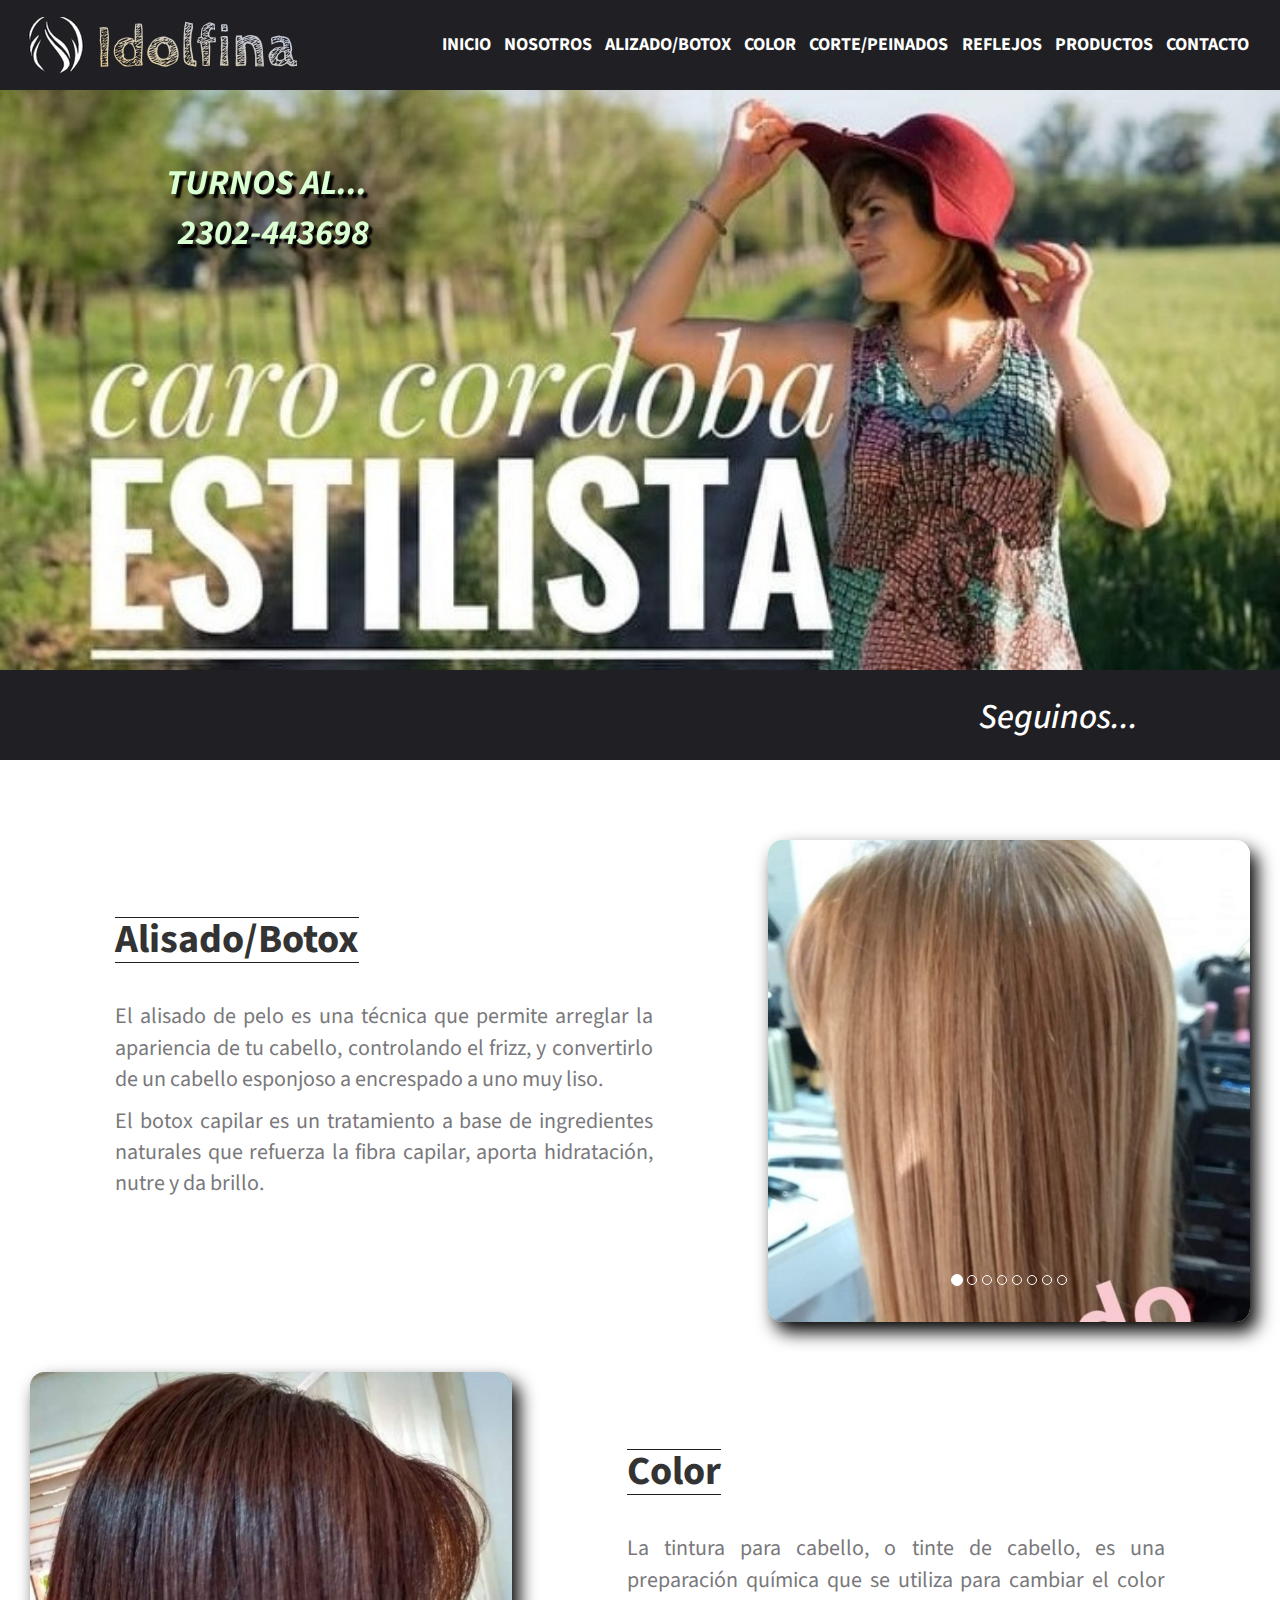
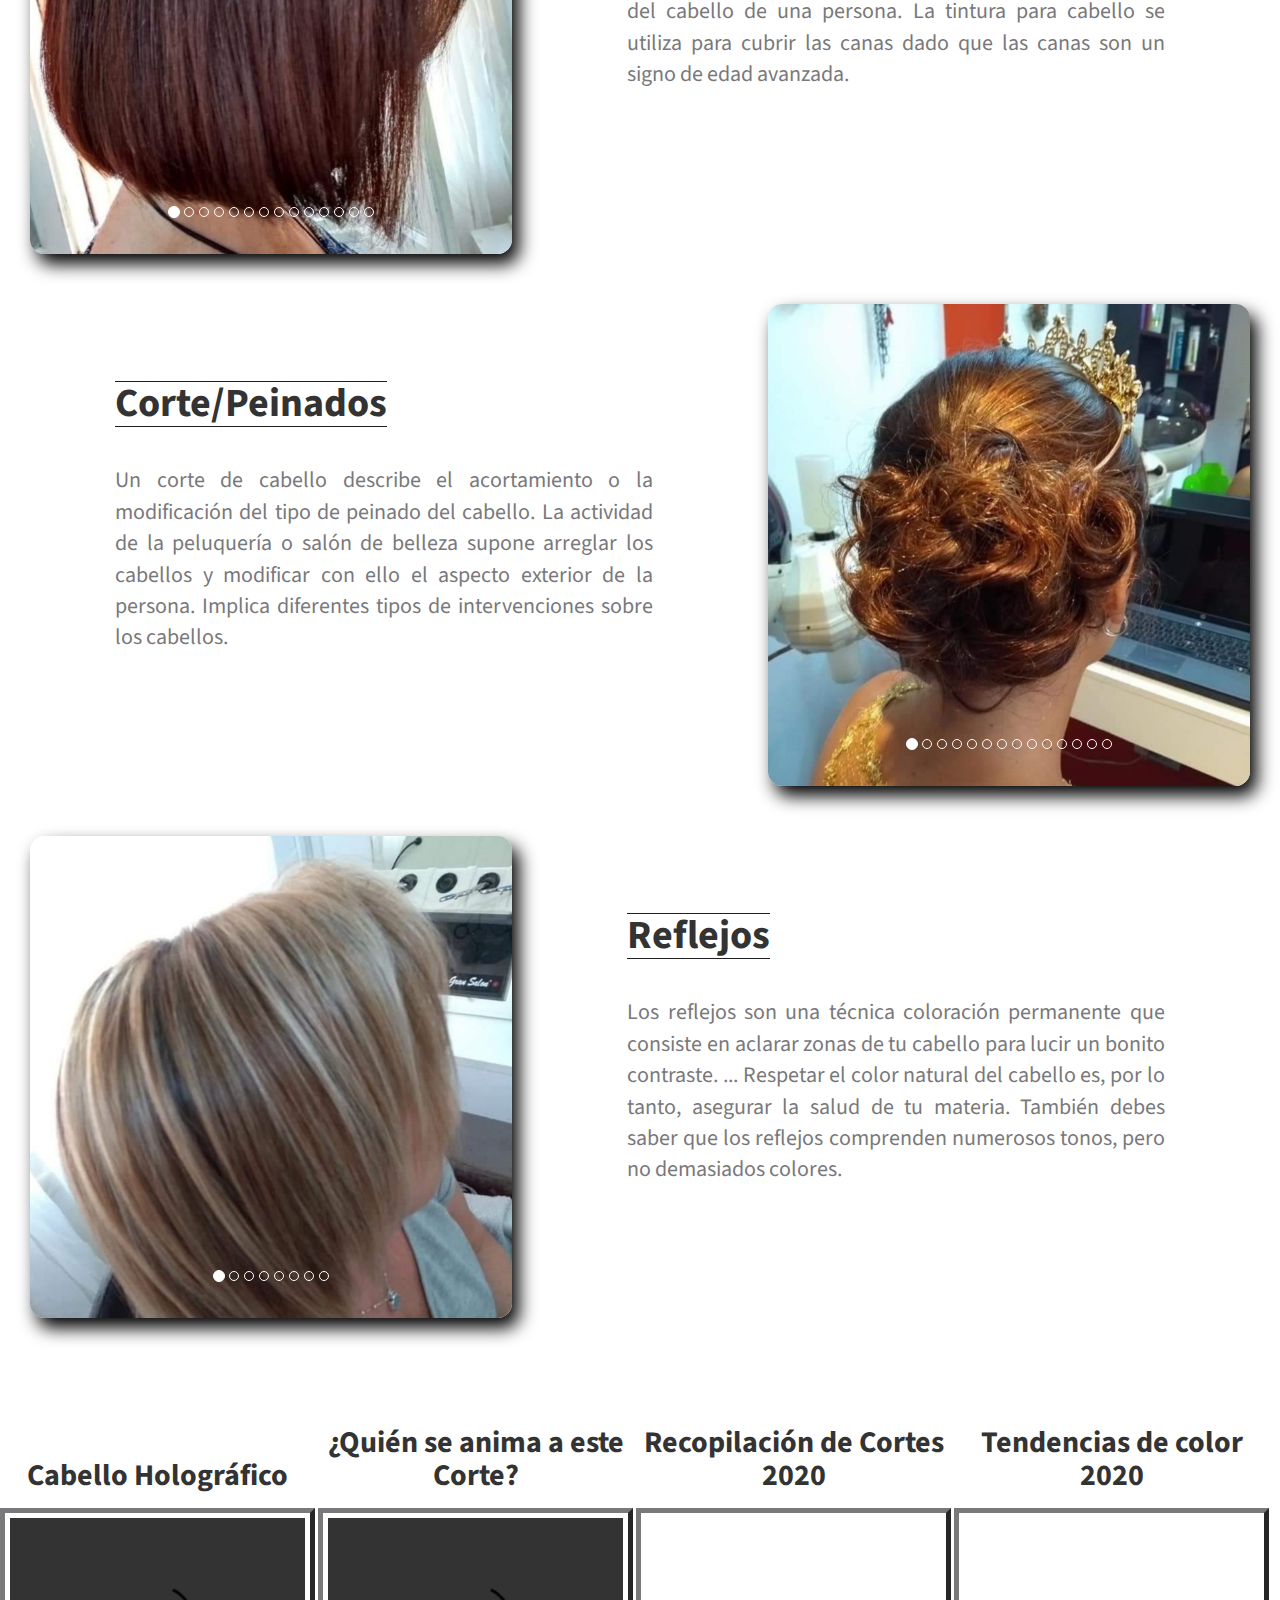
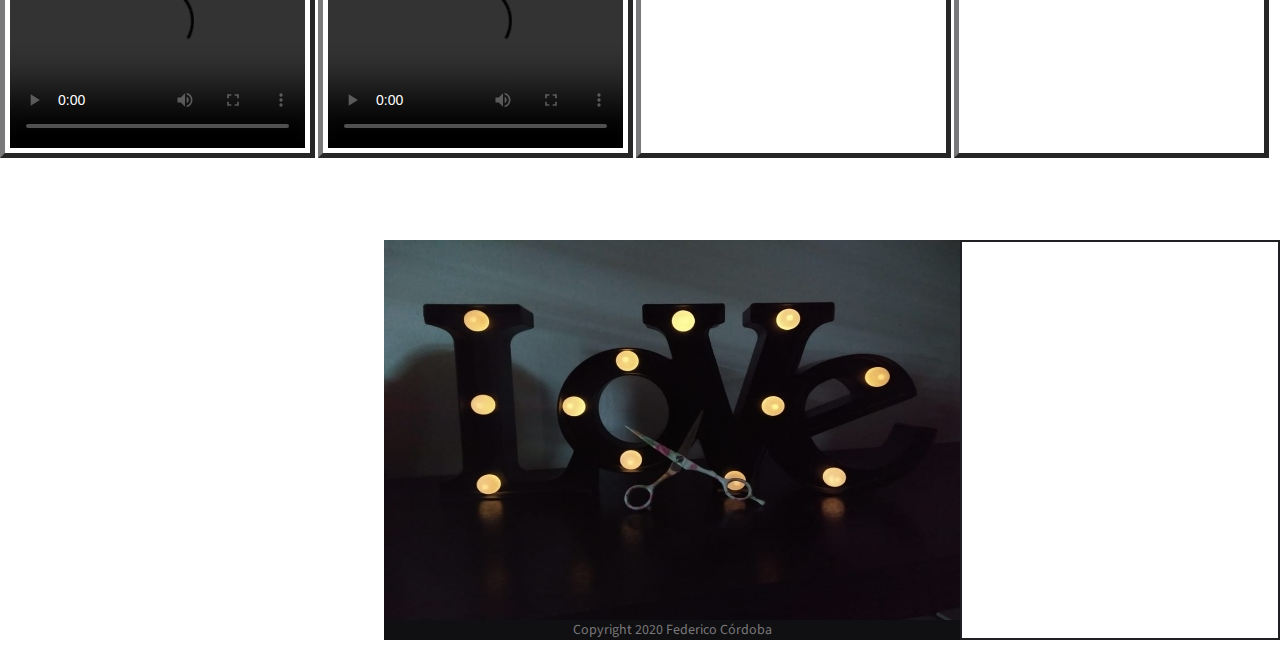
==== index.html @ 18315d22 "Add files via upload" ====
<!doctype html>
<html lang="es">
	<head>
		<meta charset="utf-8">
		<meta name="viewport" content="width=device-width, initial-scale=1">
		<title>Idolfina Peluquería</title>
		<link rel="stylesheet" type="text/css" href="css/estilo.css">
		
		<!-- ---------------------FUENTE----------------------- -->
		<link rel="preconnect" href="https://fonts.gstatic.com">
		<link href="https://fonts.googleapis.com/css2?family=Source+Sans+Pro:wght@400;700&display=swap" rel="stylesheet">
		
		
		<style>
			@import url('https://fonts.googleapis.com/css2?family=Cabin+Sketch&display=swap');
		</style>
		
		<!-- -----------Para Carrusel de Imagenes------------- --> 
  		<link rel="stylesheet" href="https://maxcdn.bootstrapcdn.com/bootstrap/3.4.1/css/bootstrap.min.css">
  		<script src="https://ajax.googleapis.com/ajax/libs/jquery/3.5.1/jquery.min.js"></script>
  		<script src="https://maxcdn.bootstrapcdn.com/bootstrap/3.4.1/js/bootstrap.min.js"></script>
		
		<!-- --------------------Para Iconos----------------- -->
		<link rel="stylesheet" href="https://pro.fontawesome.com/releases/v5.10.0/css/all.css" integrity="sha384-AYmEC3Yw5cVb3ZcuHtOA93w35dYTsvhLPVnYs9eStHfGJvOvKxVfELGroGkvsg+p" crossorigin="anonymous"/>

		
	</head>
	
	<body id="Inicio">
		<!-- ---------------------CABECERA---------------------- -->
		<header class="columna-12">
			<div class="logo columna-3">
				<div><img src="img/logo/logo00.jpg" alt="Logo"></div>
				<h1 class="idolfina">Idolfina</h1>
			</div>
			
			
			<nav class="menu columna-9">
				<ul>
					<li><a href="#Inicio">INICIO</a></li>
					<li><a href="nosotros.html"#nosotros>NOSOTROS</a></li>
					<li><a href="#Alizado">ALIZADO/BOTOX</a></li>
					<li><a href="#Color">COLOR</a></li>
					<li><a href="#Corte">CORTE/PEINADOS</a></li>
					<li><a href="#Reflejos">REFLEJOS</a></li>
					<li><a href="productos.html#productos">PRODUCTOS</a></li>
					<li><a href="#Contacto">CONTACTO</a></li>
				</ul>
			</nav>
		</header>
		
		<!-- -----------------IMG PRINCIPAL----------------- -->
		<div class="separador-imgppal">

		</div>

		<div class="imgppal columna-12">
			<img class="img-ppal" src="img/peluqueria/peluqueria000001.jpg" alt="Imagen Ppal">
			<img class="img-ppal-cel" src="img/peluqueria/peluqueria1.jpg" alt="Imagen Ppal">

			<!-- -----------------------PROMOS-------------------- -->
			<!--<div class="promos">-->
			<div class="container imgpromos">
   
  				<div id="myCarousel" class="carousel slide" data-ride="carousel">
    			<!-- Indicators -->
					<ol>
					<!--<ol class="carousel-indicators">-->
      					<li data-target="#myCarousel" data-slide-to="0" class="active"></li>
      					<li data-target="#myCarousel" data-slide-to="1"></li>
						<li data-target="#myCarousel" data-slide-to="2"></li>
						<li data-target="#myCarousel" data-slide-to="3"></li>
    				</ol>

    			<!-- Wrapper for slides -->
    			<div class="carousel-inner ">
					
					<div class="item active">
						<h1><i>TURNOS AL...</i><br>
        				<i class="fab fa-whatsapp "></i>&nbsp;&nbsp;<i>2302-443698</i></h1>
      				</div>
					
					<div class="item">
        				<h2><i>SOLO POR ESTA SEMANA!!!</i></h2>
      				</div>
					
					<div class="item ">
						<p><i>Haciendo tintura, la Nutri es gratis. Reserva turno </i></p>
      				</div>
					
					<div class="item">
						<p><i>Solo por esta semana 2x1 en Botox y Nutri</i> </p>
      				</div>
				</div>
  				</div>
			</div>
		</div>
		<!--</div>-->
		
		<!-- -------------------REDES SOCIALES----------------- -->
		<div class="borde-imgppal">
			<h4 class="redes-sociales">
				<a href="https://www.facebook.com/"><i class="fab fa-facebook-square"></i></a>
				<a href="https://www.instagram.com/"><i class="fab fa-instagram"></i></a>
				<a href="https://www.youtube.com/"><i class="fab fa-youtube"></i></a>
			</h4>
			<h1><i>Seguinos...  </i></h1>
		</div>
		
		<!-- ---------------------ARTICLE---------------------- -->
		<article class="columna-12">
			
			<!-- -----------------ALISADO---------------------- -->
			<!--<div class="relativo" id="Alizado">
				<div class="columna-12 div-oculto" ></div>
			</div>-->
			
			<section id="Alizado">
				
				<div class="textalisado" >
					<h1 >Alisado/Botox</h1>
					<p>El alisado de pelo es una técnica que permite arreglar la apariencia de tu cabello, controlando el frizz, y convertirlo de un cabello esponjoso a encrespado a uno muy liso.</p>
					<p>El botox capilar es un tratamiento a base de ingredientes naturales que refuerza la fibra capilar, aporta hidratación, nutre y da brillo. </p>
				</div>
				<div class="container imgalisado">
   
  				<div id="myCarousel" class="carousel slide" data-ride="carousel">
    			<!-- Indicators -->
					<ol class="carousel-indicators">
      					<li data-target="#myCarousel" data-slide-to="0" class="active"></li>
      					<li data-target="#myCarousel" data-slide-to="1"></li>
						<li data-target="#myCarousel" data-slide-to="2"></li>
						<li data-target="#myCarousel" data-slide-to="3"></li>
						<li data-target="#myCarousel" data-slide-to="4"></li>
						<li data-target="#myCarousel" data-slide-to="5"></li>
						<li data-target="#myCarousel" data-slide-to="6"></li>
						<li data-target="#myCarousel" data-slide-to="7"></li>
    				</ol>

    			<!-- Wrapper for slides -->
    			<div class="carousel-inner ">
					<div class="item active">
        				<img src="img/alisado/alisado1.jpg" alt="Alisado 1" >
      				</div>

      				<div class="item">
        			<img src="img/alisado/alisado2.jpg" alt="Alisado 2" >
      				</div>
    
      				<div class="item">
						<img src="img/alisado/alisado3.jpg" alt="Alisado 3" >
      				</div>
					
					<div class="item">
						<img src="img/alisado/alisado4.jpg" alt="Alisado 4" >
      				</div>
					
					<div class="item">
						<img src="img/alisado/alisado5.jpg" alt="Alisado 5" >
      				</div>
					
					<div class="item">
						<img src="img/alisado/alisado6.jpg" alt="Alisado 6" >
      				</div>
					
					<div class="item">
						<img src="img/alisado/alisado7.jpg" alt="Alisado 7" >
      				</div>
					
					<div class="item">
						<img src="img/alisado/alisado8.jpg" alt="Alisado 8" >
      				</div>
					
				</div>
  				</div>
				</div>
				
			</section>
			
			<!-- ------------------------COLOR------------------ -->
			<!--<div class="relativo" id="Color">
				<div class="columna-12 div-oculto" ></div>
			</div>-->
			
			<section id="Color">
				<div class="columna-12 div-oculto"></div>
				<div class="container imgcolor">
   
  				<div id="myCarousel" class="carousel slide" data-ride="carousel">
    			<!-- Indicators -->
					<ol class="carousel-indicators">
      					<li data-target="#myCarousel" data-slide-to="0" class="active"></li>
      					<li data-target="#myCarousel" data-slide-to="1"></li>
						<li data-target="#myCarousel" data-slide-to="2"></li>
						<li data-target="#myCarousel" data-slide-to="3"></li>
						<li data-target="#myCarousel" data-slide-to="4"></li>
						<li data-target="#myCarousel" data-slide-to="5"></li>
						<li data-target="#myCarousel" data-slide-to="6"></li>
						<li data-target="#myCarousel" data-slide-to="7"></li>
						<li data-target="#myCarousel" data-slide-to="8"></li>
						<li data-target="#myCarousel" data-slide-to="9"></li>
						<li data-target="#myCarousel" data-slide-to="10"></li>
						<li data-target="#myCarousel" data-slide-to="11"></li>
						<li data-target="#myCarousel" data-slide-to="12"></li>
						<li data-target="#myCarousel" data-slide-to="13"></li>
    				</ol>

    			<!-- Wrapper for slides -->
    			<div class="carousel-inner ">
					<div class="item active">
        				<img src="img/color/color1.jpg" alt="Color 1"  >
      				</div>

      				<div class="item">
        			<img src="img/color/color2.jpg" alt="Color 2"  >
      				</div>
					
					<div class="item">
        			<img src="img/color/color3.jpg" alt="Color 3"  >
      				</div>
					
					<div class="item">
        			<img src="img/color/color4.jpg" alt="Color 4"  >
      				</div>
					
					<div class="item">
        			<img src="img/color/color5.jpg" alt="Color 5" >
      				</div>
					
					<div class="item">
        			<img src="img/color/color6.jpg" alt="Color 6" >
      				</div>
					
					<div class="item">
        			<img src="img/color/color7.jpg" alt="Color 7" >
      				</div>
					
					<div class="item">
        			<img src="img/color/color8.jpg" alt="Color 8" >
      				</div>
					
					<div class="item">
        			<img src="img/color/color9.jpg" alt="Color 9" >
      				</div>
    
      				<div class="item">
						<img src="img/color/fantasia1.jpg" alt="Fantasia 1" >
      				</div>
					
					<div class="item">
						<img src="img/color/fantasia2.jpg" alt="Fantasia 2">
      				</div>
					
					<div class="item">
						<img src="img/color/fantasia3.jpg" alt="Fantasia 3">
      				</div>
					
					<div class="item">
						<img src="img/color/fantasia4.jpg" alt="Fantasia 4">
      				</div>
					
					<div class="item">
						<img src="img/color/fantasia5.jpg" alt="Fantasia 5">
      				</div>
				</div>
  				</div>
				</div>
				<div class="textcolor" >
					<h1 >Color</h1>
					<p>La tintura para cabello, o tinte de cabello, es una preparación química que se utiliza para cambiar el color del cabello de una persona. La tintura para cabello se utiliza para cubrir las canas dado que las canas son un signo de edad avanzada.</p>
				</div>
			</section>
			
			<!-- -----------------CORTE/PEINADOS---------------------- -->
			<section >
				<div class="textcorte" id="Corte">
					<h1 >Corte/Peinados</h1>
					<p>Un corte de cabello describe el acortamiento o la modificación del tipo de peinado del cabello. La actividad de la peluquería o salón de belleza supone arreglar los cabellos y modificar con ello el aspecto exterior de la persona. Implica diferentes tipos de intervenciones sobre los cabellos.</p>
				</div>
				<div class="container imgcorte">
   
  				<div id="myCarousel" class="carousel slide" data-ride="carousel">
    			<!-- Indicators -->
					<ol class="carousel-indicators">
      					<li data-target="#myCarousel" data-slide-to="0" class="active"></li>
      					<li data-target="#myCarousel" data-slide-to="1"></li>
						<li data-target="#myCarousel" data-slide-to="2"></li>
						<li data-target="#myCarousel" data-slide-to="3"></li>
						<li data-target="#myCarousel" data-slide-to="4"></li>
						<li data-target="#myCarousel" data-slide-to="5"></li>
						<li data-target="#myCarousel" data-slide-to="6"></li>
						<li data-target="#myCarousel" data-slide-to="7"></li>
						<li data-target="#myCarousel" data-slide-to="8"></li>
						<li data-target="#myCarousel" data-slide-to="9"></li>
						<li data-target="#myCarousel" data-slide-to="10"></li>
						<li data-target="#myCarousel" data-slide-to="11"></li>
						<li data-target="#myCarousel" data-slide-to="12"></li>
						<li data-target="#myCarousel" data-slide-to="13"></li>
						
    				</ol>

    			<!-- Wrapper for slides -->
    			<div class="carousel-inner ">
					<div class="item active">
        				<img src="img/peinados/painado1.jpg" alt="Peinado 1" >
      				</div>

      				<div class="item ">
        				<img src="img/peinados/peinado2.jpg" alt="Peinado 2" >
      				</div>
    
      				<div class="item ">
        				<img src="img/peinados/peinado3.jpg" alt="Peinado 3" >
      				</div>
					<!--
					<div class="item ">
        				<img src="img/peinados/peinado4.jpg" alt="Peinado 4" >
      				</div>
					-->
					<div class="item ">
        				<img src="img/peinados/peinado5.jpg" alt="Peinado 5" >
      				</div>
					
					<div class="item ">
        				<img src="img/peinados/peinado6.jpg" alt="Peinado 6" >
      				</div>
					
					<div class="item ">
        				<img src="img/peinados/peinado7.jpg" alt="Peinado 7" >
      				</div>
					
					<div class="item ">
        				<img src="img/peinados/peinado8.jpg" alt="Peinado 8" >
      				</div>
					
					<div class="item ">
        				<img src="img/peinados/peinado9.jpg" alt="Peinado 9" >
      				</div>
					
					<div class="item ">
        				<img src="img/peinados/peinado10.jpg" alt="Peinado 10" >
      				</div>
					
					<div class="item ">
        				<img src="img/peinados/peinado11.jpg" alt="Peinado 11" >
      				</div>
					
					<div class="item ">
        				<img src="img/peinados/peinado12.jpg" alt="Peinado 12" >
      				</div>
					
					<div class="item ">
        				<img src="img/peinados/corte1.jpg" alt="Corte 1" >
      				</div>
					
					<div class="item ">
        				<img src="img/peinados/corte2.jpg" alt="Corte 2" >
      				</div>
					
					<div class="item ">
        				<img src="img/peinados/corte3.jpg" alt="Corte 3" >
      				</div>
				</div>
  				</div>
				</div>
				
			</section>
			
			<!-- ------------------------REFLEJOS------------------ -->
			<section >
				<div class="container imgreflejos">
   
  				<div id="myCarousel" class="carousel slide" data-ride="carousel">
    			<!-- Indicators -->
					<ol class="carousel-indicators">
      					<li data-target="#myCarousel" data-slide-to="0" class="active"></li>
      					<li data-target="#myCarousel" data-slide-to="1"></li>
						<li data-target="#myCarousel" data-slide-to="2"></li>
						<li data-target="#myCarousel" data-slide-to="3"></li>
						<li data-target="#myCarousel" data-slide-to="4"></li>
						<li data-target="#myCarousel" data-slide-to="5"></li>
						<li data-target="#myCarousel" data-slide-to="6"></li>
						<li data-target="#myCarousel" data-slide-to="7"></li>
    				</ol>

    			<!-- Wrapper for slides -->
    			<div class="carousel-inner ">
					<div class="item active">
        				<img src="img/reflejos/reflejo1.jpg" alt="Reflejos 1"  >
      				</div>

      				<div class="item">
        			<img src="img/reflejos/reflejo2.jpg" alt="Reflejos 2"  >
      				</div>
					
					<div class="item">
        			<img src="img/reflejos/reflejo3.jpg" alt="Reflejos 3"  >
      				</div>
					
					<div class="item">
        			<img src="img/reflejos/reflejo4.jpg" alt="Reflejos 4"  >
      				</div>
					
					<div class="item">
        			<img src="img/reflejos/reflejo5.jpg" alt="Reflejos 5"  >
      				</div>
					
					<div class="item">
        			<img src="img/reflejos/reflejo6.jpg" alt="Reflejos 6"  >
      				</div>
					
					<div class="item">
        			<img src="img/reflejos/reflejo7.jpg" alt="Reflejos 7"  >
      				</div>
					
					<div class="item">
        			<img src="img/reflejos/mechas1.jpg" alt="Mechas 1"  >
      				</div>
				</div>
  				</div>
				</div>
				<div class="textcolor" id="Reflejos">
					<h1 >Reflejos</h1>
					<p>Los reflejos son una técnica coloración permanente que consiste en aclarar zonas de tu cabello para lucir un bonito contraste. ... Respetar el color natural del cabello es, por lo tanto, asegurar la salud de tu materia. También debes saber que los reflejos comprenden numerosos tonos, pero no demasiados colores.</p>
				</div>
			</section>

		</article>
		
		<div class="div-videos">
			
			<div class="video1">
				<h1>Cabello Holográfico</h1>
				<video width="100%" height="100%" class="video"  controls>
  					<source src="videos/video1.mp4" type="video/mp4">
				</video>
			</div>
			<div class="video2">
				<h1>¿Quién se anima a este Corte?</h1>
				<video width="100%" height="100%" class="video" controls >
  					<source src="videos/video2.mp4" type="video/mp4">
				</video>
			</div>
			<div class="video3">
				<h1>Recopilación de Cortes 2020</h1>
				<iframe width="100%" height="100%" class="video" src="https://www.youtube.com/embed/VNES6wdGpdg" frameborder="0" allow="accelerometer; autoplay; clipboard-write; encrypted-media; gyroscope; picture-in-picture" allowfullscreen></iframe>
			</div>
			<div >
				<h1>Tendencias de color 2020</h1>
				<iframe width="100%" height="100%" class="video" src="https://www.youtube.com/embed/HahyqMxhr1Q" frameborder="0" allow="accelerometer; autoplay; clipboard-write; encrypted-media; gyroscope; picture-in-picture" allowfullscreen></iframe>
			</div>
		</div>
		<!-- --------------------MAPA UBICACION-------------- -->
		<!--<aside>
				<div class="mapa">
					<iframe src="https://www.google.com/maps/embed?pb=!1m18!1m12!1m3!1d13098.535796671156!2d-64.58783835603491!3d-34.84029497499532!2m3!1f0!2f0!3f0!3m2!1i1024!2i768!4f13.1!3m3!1m2!1s0x95dab8929251717f%3A0xeb960fdf0764957d!2sVilla%20Huidobro%2C%20C%C3%B3rdoba!5e0!3m2!1ses!2sar!4v1606079304006!5m2!1ses!2sar" width="600" height="450" frameborder="0" style="border:0;" allowfullscreen="" aria-hidden="false" tabindex="0"></iframe>
				</div>
		</aside>-->
		
		<!-- ----------------PIE DE PAGINA------------------- -->
		<!-----------------------FOOTER------------------------->
		<footer>
				<div class="rows">
					<div class="columna info" id="Contacto">
						<h1 class="margen">Idolfina</h1>
						<h3 class="margen">PELUQUERIA</h3>
						<h4 class="margen"><i class="fal fa-map-marker-alt"></i>&nbsp;&nbsp;Chacabuco 453, Villa Huidobro, Córdoba</h4>
						<h4 class="margen"><i class="fal fa-envelope"></i>&nbsp;&nbsp;&nbsp;idolfina@gmial.com</h4>
						<h4 class="margen"><i class="fal fa-phone-alt"></i>&nbsp;&nbsp;&nbsp;2302-443698</h4>
						<h4 class="margen"><i class="fab fa-whatsapp"></i>&nbsp;&nbsp;&nbsp;2302-443698</h4>
						<h4 class="redes-sociales">
							<a href="https://www.facebook.com/"><i class="fab fa-facebook-square"></i></a>
							<a href="https://www.instagram.com/"><i class="fab fa-instagram"></i></a>
							<a href="https://www.youtube.com/"><i class="fab fa-youtube"></i></a>
						</h4>
					</div>
					
					<div class="love">
						<img src="img/peluqueria/love.jpg">
						<div class="copyright">
						<span>Copyright <i class="fas fa-copyright"></i> 2020 Federico Córdoba</span>
						</div>
					</div>
					
					<div class="google-map" >
						<iframe src="https://www.google.com/maps/embed?pb=!1m18!1m12!1m3!1d13098.535796671156!2d-64.58783835603491!3d-34.84029497499532!2m3!1f0!2f0!3f0!3m2!1i1024!2i768!4f13.1!3m3!1m2!1s0x95dab8929251717f%3A0xeb960fdf0764957d!2sVilla%20Huidobro%2C%20C%C3%B3rdoba!5e0!3m2!1ses!2sar!4v1606079304006!5m2!1ses!2sar" frameborder="0" style="border:0;" allowfullscreen="" aria-hidden="false" tabindex="0"></iframe>
					</div>
					
				</div>
				
		</footer>
	</body>
</html>
---- css/estilo.css ----
*{
	box-sizing: border-box;
	margin: 0;
	padding: 0;
}

html{
	scroll-behavior: smooth;
}

html body{
	font-family: 'Source Sans Pro', sans-serif;
}

/*-------------------------------HEADER-----------------------------*/
header{
	background-color: #201F23;
	height: 90px;
	position: fixed;
	z-index: 20;
}

/*-----------------------------LOGO-----------------------------------*/
header .logo{
	display: inline-block;
	/*float: left;*/
	height: 90px;
	padding-left: 4%;
}

header .logo img{
	/*display: inline-block;*/
	margin-top: 17px;
	float: left;	
}

header h1{
	/*display: inline-block;*/
	float: left;
	font-family: 'Cabin Sketch', cursive;
	font-weight: 700;
	font-size: 60px;
	font-weight: 700;
	margin-left: 3%;
	margin-top: 15px;
	margin-bottom: 2px;
	background: linear-gradient(to top right, #ECCD85, #b5c7f3);
	-webkit-background-clip: text;
     color: transparent;
}



/*------------------------------------MENU-----------------------------------*/
header .menu{
	/*width: 60%;*/
	height: 90px;
	float: left;
	/*paddin-left: 8%;*/
}

header .menu ul{
	height: 90px;
	margin: 0px;
	padding-right: 5%;
	display: flex;
	justify-content: flex-end;
	/*align-items: center;*/
}

header .menu li{
	float: left;
	/*text-align: right;*/
	list-style: none;
	margin-top: 32px;
	margin-right: 2%;
}

header .menu li a{
	text-decoration: none;
	color: white;
	font-weight: bold;
	font-size: 20px;
	
}

/*----------------------HOVER MENU--------------------------*/
header .menu li a:hover{
	color: #bcbbbd;
	border-bottom: 1px solid #bcbbbd;
}

/* -----------------------SEPARADOR IMG Pppal------------------- */
.separador-imgppal{
	width: 100%;
	height: 90px;
}

/*--------------------------IMG PPAL---------------------------*/
div.imgppal .img-ppal-cel{
	display: none;
}

.imgppal img{
	width: 100%;
	
}

/* ------------------------IMG PROMOS------------------------*/

.imgppal .imgpromos{
	width: 450px;
	height: 300px;
	position: absolute;
	top: 15%;
	left: 5.2%;
}

.imgppal .imgpromos .item h1{
	color: #d9ffd3;
	font-weight: 700;
	font-size: 40px;
	text-align: center;
	line-height: 55px;
	margin-top: 8%;
	margin-bottom: 10px;
	text-shadow: 4px 4px 2px black;
}

.imgppal .imgpromos .item h2{
	color: #d9ffd3;
	font-size: 40px;
	font-weight: 700;
	text-align: center;
	line-height: 55px;
	margin-top: 8%;
	margin-bottom: 50px;
	
	text-shadow: 4px 4px 2px black;
}

.imgppal .imgpromos .item p{
	color: 	#ffe9ec;
	font-size: 40px;
	margin-top: 8%;
	margin-bottom: 50px;
	text-align: center;
	font-weight: 700;
	text-shadow: 4px 4px 2px black;
	
}

.imgppal .imgpromos #myCarousel ol li{
	list-style: none;
}


/* ----------------REDES SOCIALES LUEGO DE IMGPpal----------- */
.borde-imgppal{
	width: 100%;
	height: 90px;
	background-color: #201F23;
	margin-top: 0px;
	padding-right: 30px;
}

.borde-imgppal .redes-sociales{
	/*display: inline-block;*/
	font-size: 30px;
	margin: 30px 0px;
	float: right;
}

.borde-imgppal h1{
	/*display: inline-block;*/
	font-size: 35px;
	color: white;
	margin: 27.5px 40px;
	float: right;
}

.borde-imgppal .redes-sociales a{
	display: inline-block;
	font-size: 30px;
	/*color: white;*/
	margin-right: 20px;
}

.redes-sociales .fa-facebook-square {
	color: #4e69a2;
}

.redes-sociales .fa-instagram {
	background: linear-gradient(to bottom left, #002aff 0%, #ee2a7b 50%, #f9ed32 100%);
	-webkit-background-clip: text;
     color: transparent;
}

.redes-sociales .fa-youtube {
	color: #c4302b;
}

/*-------------------HOVER REDES SOCIALES IMG PPAL--------------*/
.redes-sociales .fa-facebook-square:hover {
	color: #2f4779;
}

.redes-sociales .fa-instagram:hover {
	background: linear-gradient(to bottom left, #0021cc 0%, #001db7 40%, #c7bd28 100%);
	-webkit-background-clip: text;
     color: transparent;
}

.redes-sociales .fa-youtube:hover {
	color: #9c2622;
}

.item .fa-whatsapp {
	color: #00bb2d ;
}

/* -----------------------------ARTICLE-------------------------*/
article{
	margin-top: 0px;
	clear: both;
	margin-bottom: 50px;
}

article section{
	width: 100%;
	/*height: 480px;*/
	/*height: 560px;*/
	margin: 80px 0px;
	/*position: relative;*/
	clear: both;
}

.carousel-inner{
	border-radius: 3%;
}

article section  h1{
	font-size: 40px;
	font-weight: bold;
	margin-top: 10%;
	margin-left: 15%;
	margin-bottom: 5%;
	display: inline-block;
	border-top: 1px solid #201F23;
	border-bottom: 1px solid #201F23;
	/*color: white*/
}

article section  p{
	font-size: 22px;
	margin-left: 15%;
	margin-right: 15%;
	color: #79787b;
	text-align: justify;
	/*color: white;*/
}


/*----------------------------ALISADO-----------------------------*/
article section .textalisado{
	width: 60%;
	/*height: 480px;*/
	/*height: 560px;*/
	/*background-color: beige;*/
	float: left;
	
}

article section .imgalisado{
	width: calc(40% - 30px);
	/*height: 480px;*/
	/*height: 560px;*/
	padding: 0px;
	/*background-color: blue;*/
	float: right;
	box-shadow: 7px 10px 18px black;
	margin-right: 30px;
	margin-bottom: 50px;
	border-radius: 3%;
}

article section .imgalisado .item img{
	width: 100%;
	/*height: 480px;*/
	/*height: 560px;*/
	/*border-radius: 3%;*/
	/*border: 22px solid red;*/
}


/* -------------------------COLOR--------------------------- */
article section .textcolor{
	width: 60%;
	/*height: 480px;*/
	/*height: 560px;*/
	/*background-color: beige;*/
	float: right;
}

article section .imgcolor{
	width: calc(40% - 30px);
	/*height: 480px;*/
	/*height: 560px;*/
	padding: 0px;
	/*background-color: blue;*/
	float: left;
	box-shadow: 7px 10px 18px black;
	margin-left: 30px;
	margin-bottom: 50px;
	border-radius: 3%;
}

article section .imgcolor .item img{
	width: 100%;
	/*height: 480px;*/
	/*height: 560px;*/
}

/* -------------------------CORTE/PEINADOS--------------------- */
article section .textcorte{
	width: 60%;
	/*height: 480px;*/
	/*height: 560px;*/
	/*background-color: beige;*/
	float: left;
}

article section .imgcorte{
	width: calc(40% - 30px);
	/*height: 480px;*/
	/*height: 560px;*/
	padding: 0px;
	/*background-color: blue;*/
	float: right;
	box-shadow: 7px 10px 18px black;
	margin-right: 30px;
	margin-bottom: 50px;
	border-radius: 3%;
}

article section .imgcorte .item img{
	width: 100%;
	/*height: 480px;*/
	/*height: 560px;*/
}

/* -------------------------REFLEJOS--------------------------- */
article section .textreflejos{
	width: 60%;
	/*height: 480px;*/
	/*height: 560px;*/
	/*background-color: beige;*/
	float: right;
}

article section .imgreflejos{
	width: calc(40% - 30px);
	/*height: 480px;*/
	/*height: 560px;*/
	padding: 0px;
	/*background-color: blue;*/
	float: left;
	box-shadow: 7px 10px 18px black;
	margin-left: 30px;
	margin-bottom: 70px;
	border-radius: 3%;
}

article section .imgreflejos .item img{
	width: 100%;
	
	/*height: 480px;*/
	/*height: 560px;*/
}

/* -----------------------DIV - VIDEOS---------------------*/
.div-videos{
	width: 100%;
	clear: both;
	margin-top: 44.5%;
	
}

.div-videos h1{
	font-size: 30px;
	font-weight: 700;
	margin-bottom: 5%;
	text-align: center
}

.div-videos div{
	display: inline-block;
	height: 250px;
	width: calc(25% - 5px);
}

.div-videos div .video{
	border: 5px outset #79787b;
	padding: 5px;
}




/* ------------------------PIE DE PAGINA---------------------*/
/* -------------------------FOOTER---------------------------*/
footer{
	width: 100%;
	height: 400px;
	/*background-color: red;*/
	margin-top: 6%;
}

/*-----------------------------rows---------------------------*/
footer .rows{
	width: 100%;
	height: 400px;
	/*background-color: blue;*/
	
}

/*--------------------------info---------------------------*/
footer .rows .info{
	width: 30%;
	height: 400px;
	/*background-color: olive;*/
	float: left;
	background-image: url(../img/Peluqueria/peluqueria8.jpg);
	background-repeat: no-repeat;
	background-size:cover;
	/*position: relative;*/
}

/*-------------------------h1,h3,h4----------------------*/
footer .rows .info .margen{
	text-align: center;
	color: white;
	font-weight: bold;
}

footer .rows .info h1 {
	font-family: 'Cabin Sketch', cursive;
	font-size: 50px;
	margin-top: 80px;
	/*margin-top: 110px;*/
	margin-bottom: 0px;

}

footer .rows .info h3{
	font-size: 18px;
	margin-top: -10px;
	margin-bottom: 50px;
}

footer .rows .info h4{
	margin-bottom: 0px;
	font-size: 16px
}

/* ------------------------REDES SOCIALES----------------------*/
footer .rows .info .redes-sociales{
	/*background-color: red;*/
	text-align: center;
	margin: 20px;
}

footer .rows .info h4 a{
	/*display: inline-block;*/
	/*color: white;*/
	/*text-decoration: none;*/
	font-size: 20px;
	margin-left: 10px;	
}

/*-------------------------IMG LOVE----------------------------*/
footer .rows .love{
	width: 45%;
	height: 400px;
	/*background-image: url(../img/peluqueria/Love.jpg);
	background-repeat: no-repeat;
	background-size: cover;*/
	float: left;
	position: relative;
	/*---------------Para el Copyright----------------*/
	/*color: #79787b;*/
	/*color: white;*/
	/*display: flex;
	justify-content: center;
	align-items: flex-end;*/
}
footer .rows .love img{
	width: 100%;
	height: 380px;
}

/* -----------------------COPYRIGHT----------------------*/
footer .rows .copyright{
	width: 100%;
	height: 20px;
	text-align: center;
	color: #79787b;
	background-color: #100f11;
}

/*-------------------------GOOGLE MAP----------------------------*/
footer .rows .google-map{
	width: 25%;
	height: 400px;
	/*background-color: red;*/
	float: left;
	border: 2px solid #201F23;
}

footer .rows .google-map iframe{
	width: 100%;
	height: 400px;
}

/* --------------------------RESPONSIVE------------------------- */
/* --------------------------RESPONSIVE------------------------- */
/* --------------------------RESPONSIVE------------------------- */
/* --------------------------RESPONSIVE------------------------- */
/* -------------Medias de referencia de Bootstrap.--------------- */

/* -------------------------------COMPUTADORA---------------------------*/
/* -------------------------------1200px y 1399px-----------------------*/
@media (min-width: 1200px) and (max-width: 1399px) {
  /* Pc escritorio / monitor grande */
  	header .logo{
		width: 30%;
		padding-left: 2%;
	}

	header .menu{
		width: 70%;
	}

	header .menu ul{
		padding-right: 2%;
	}

	header .menu li{
		margin-right: 1.5%;
	}

	header .menu li a{
		font-size: 18px;
	}

	/* ------------------------IMG Ppal--------------------------*/
	div.imgppal{
		
		top: 100px;
	}

	/* ------------------------IMG PROMOS------------------------*/
	.imgppal .imgpromos{
		width: 400px;
		height: 200px;
		top: 14%;
	}

	.imgppal .imgpromos .item h1{
		font-size: 35px;
		margin-top: 6%;
		line-height: 50px;
	}

	.imgppal .imgpromos .item h2{
		font-size: 35px;
		margin-top: 6%;
		line-height: 50px;
	}

	.imgppal .imgpromos .item p{
		font-size: 30px;
		margin-top: 6%;
		line-height: 45px;
	}

	.separador h1{
		font-size: 25px;
	}

}

/* --------------------COMPUTADORA-----------------------------*/
/* --------------------992px y 1199px---------------------------*/
@media (min-width: 992px) and (max-width: 1199px) {
	/* Notebook / monitor pequeño */
	header .logo{
		width: 30%;
		padding-left: 1%;
	}

	header .logo img{
		display: inline-block;
		width: 55px;
		height: 51px;
		margin-top: 19.5px;	
	}

	header h1{
		font-size: 55px;
		margin-left: 3%;
		margin-top: 17.5px;
	}
	
	header .menu{
		width: 70%;
	}

	header .menu ul{
		padding-right: 0%;
	}

	header .menu li{
		margin-right: 1.5%;
		margin-top: 35px;;
	}

	header .menu li a{
		font-size: 15px;
	}

	/* ------------------------IMG PROMOS------------------------*/
	.imgppal .imgpromos{
		width: 300px;
		height: 250px;
		top: 12%;
		left: 5.2%;
	}

	.imgppal .imgpromos .item h1{
		font-size: 30px;
		line-height: 40px;
		margin-top: 8%;
	}

	.imgppal .imgpromos .item h2{
		font-size: 30px;
		line-height: 40px;
		margin-top: 6%;
	}

	.imgppal .imgpromos .item p{
		font-size: 25px;
		margin-top: 6%;
	}

	/* ---------------------------REDES SOCIALES-----------------------*/
	.borde-imgppal .redes-sociales{
		font-size: 25px;
		margin: 32.5px 0px;
	}

	.borde-imgppal h1{
		font-size: 30px;
		margin: 26px 35px;
	}

	.borde-imgppal .redes-sociales a{
		font-size: 25px;
		margin-right: 18px;
	}

	/* ----------------------H1 Y P-----------------------------*/
	article section  h1{
		font-size: 35px;
		
		margin-top: 10%;
		margin-left: 15%;
		margin-bottom: 5%;
	}
	
	article section  p{
		font-size: 20px;
		margin-left: 15%;
		margin-right: 15%;
	}

	/* ---------------------------VIDEOS------------------------ */
	.div-videos{
		/*margin-top: 44.5%;*/
		margin-top: 43%;
	}
	
	.div-videos h1{
		font-size: 25px;
		margin-bottom: 4%;
	}

	/* ----------------------  ----------------------------*/
	/*--------------------------info---------------------------*/
	footer .rows .info{
		padding-left: 2%;
		padding-right: 2%;
	}

}

/* ---------------------------TABLET-----------------------------*/
/* ----------------------------768 Y 991-------------------------*/
@media (min-width: 768px) and (max-width: 991px) {
	/* Tablet */

	/*-------------------------------HEADER-----------------------------*/
	header{
		height: 80px;
	}

	/*-----------------------------LOGO-----------------------------------*/
	header .logo{
		width: 32%;
		height: 80px;
		padding-left: 0.8%;
	}

	header .logo img{
		width: 45px;
		height: 42px;
		margin-top: 17.5px;	
	}

	header h1{
		font-size: 45px;
		margin-left: 1%;
		margin-top: 15.25px;
	}

	/* -------------------------MENU-----------------------------*/
	header .menu{
		width: 68%;
		height: 80px;
	}
	
	header .menu ul{
		height: 80px;
		padding-right: 0.8%;
	}

	header .menu li{
		margin-right: 1.2%;
		margin-top: 32px;;
	}
	
	header .menu li a{
		font-size: 12px;
	}

	/* -----------------------SEPARADOR IMG Pppal------------------- */
	.separador-imgppal{
		height: 80px;
	}

	/* ------------------------IMG PROMOS------------------------*/
	.imgppal .imgpromos{
		width: 240px;
		height: 150px;
		top: 10%;
		left: 4.2%;
	}
	
	.imgppal .imgpromos .item h1{
		font-size: 25px;
		line-height: 30px;
		margin-top: 6%;
	}
	
	.imgppal .imgpromos .item h2{
		font-size: 25px;
		line-height: 30px;
		margin-top: 6%;
	}
	
	.imgppal .imgpromos .item p{
		font-size: 20px;
		margin-top: 6%;
	}

	/* ---------------------------REDES SOCIALES-----------------------*/
	.borde-imgppal{
		height: 80px;
		padding-right: 20px;
	}

	.borde-imgppal .redes-sociales{
		font-size: 20px;
		margin: 30px 0px;
	}
	
	.borde-imgppal h1{
		font-size: 25px;
		margin: 27.5px 25px;
	}
	
	.borde-imgppal .redes-sociales a{
		font-size: 20px;
		margin-right: 11px;
	}

	/* -----------------------------ARTICLE-------------------------*/
	article{
		margin-top: 0px;
		margin-bottom: 40px;
	}

	article section{
		margin: 50px 0px;
	}

	article section  h1{
		font-size: 28px;
		margin-top: 8%;
		margin-left: 13%;
		margin-bottom: 5%;
	}

	article section  p{
		font-size: 16px;
		margin-left: 13%;
		margin-right: 13%;
	}

	/* -----------------------DIV - VIDEOS---------------------*/
	.div-videos{
		width: 100%;
		margin: 40% 4% 0% 4% ;
	}

	.div-videos h1{
		font-size: 20px;
	}

	.div-videos div{
		display: inline-block;
		height: 250px;
		width: calc(50% - 4%);
	}

	.div-videos div .video{
		padding: 5px;
	}

	.div-videos div .video source{
		width: 100%;
	}

	/* ------------------------PIE DE PAGINA---------------------*/
	/* -------------------------FOOTER---------------------------*/
	footer{
		/*width: 100%;*/
		height: 350px;
		/*background-color: red;*/
		/*margin-top: 6%;*/
	}

	/*-----------------------------rows---------------------------*/
	footer .rows{
		height: 350px;
	}

	/*--------------------------info---------------------------*/
	footer .rows .info{
		width: 40%;
		height: 350px;
		padding-left: 3%;
		padding-right: 3%;
		/*float: left;*/
	}

	/*-------------------------h1,h3,h4----------------------*/

	footer .rows .info h1 {
		margin-top: 55px;
	}

	footer .rows .info h3{
		font-size: 18px;
		margin-top: -10px;
		margin-bottom: 30px;
	}

	footer .rows .info h4{
		margin-bottom: -5px;
		font-size: 16px
	}

	/* ------------------------REDES SOCIALES----------------------*/
	footer .rows .info .redes-sociales{
		margin-top: 40px;
	}

	/*footer .rows .info h4 a{
		/*display: inline-block;*/
		/*color: white;*/
		/*text-decoration: none;*/
		/*font-size: 20px;
		margin-left: 10px;	
	}*/

	/*-------------------------IMG LOVE----------------------------*/
	footer .rows .love{
		width: 60%;
		height: 350px;
		/*float: left;
		position: relative;*/
	}

	footer .rows .love img{
		height: 330px;
	}

	/* -----------------------COPYRIGHT----------------------*/
	footer .rows .copyright{
		height: 20px;
		text-align: left;
	}

	/*-------------------------GOOGLE MAP----------------------------*/
	footer .rows .google-map{
		display: none;
		height: 350px;
	}

	footer .rows .google-map iframe{
		display: none;
		height: 350px;
	}
		
}

@media (max-width: 767px) {
	/* Celular */
	/*-------------------------------HEADER-----------------------------*/
	header{	
		height: 65px;
	}

	/*-----------------------------LOGO-----------------------------------*/	
	header .logo{
		width: 100%;
		height: 45px;
		margin: 0px;
		padding: 0px;
	}

	header .logo img{
		width: 40px;
		height: 37px;
		float: left;
		margin: 4px 0px 4px 10px;	
	}

	header h1{
		font-size: 37px;
		float: left;
		font-size: 37px;
		margin: 4px 0px 4px 7px;
	}



	/*------------------------------------MENU-----------------------------------*/
	header .menu{
		width: 100%;
		height: 20px;
		margin: 0px;
		padding: 0%;
	}

	header .menu ul{
		width: 100%;
		height: 100%;
		margin: 0px;
		padding: 0px;
		display: flex;
		justify-content: center;
		align-items: center;
		/*display:flex;
	flex-direction: row;
	flex-wrap: wrap;
	justify-content: center;
	align-content: center;
	align-items: center;*/
	}

	header .menu li{
		display: block;
		margin: 2px;
		padding: 0px;
	}

	header .menu li a{
		font-size: 8px;
		display: block;
		margin: 0%;
		padding: 0%;
	}

	/* -----------------------SEPARADOR IMG Pppal------------------- */
	.separador-imgppal{
		width: 100%;
		height: 65px;
		/*position: static;*/
	}

	/*--------------------------IMG PPAL---------------------------*/
	div.imgppal .img-ppal{
		display: none;
	}

	div.imgppal .img-ppal-cel{
		display: inline;
	}

	.imgppal img{
	width: 100%;
	}

	/* ------------------------IMG PROMOS------------------------*/

	.imgppal .imgpromos{
		width: 100%;
		height: 65px;
		position: static;
		background-color: #201F23;
		margin: 0%;
		padding: 0%;
		display: flex;
		justify-content: center;
		align-items: center;
		/*display:flex;
		flex-direction: row;
		flex-wrap: wrap;
		justify-content: center;
		align-content: center;
		align-items: center;*/
	}

	.imgppal .imgpromos .item h1{
		font-size: 20px;
		line-height: 15px;
		margin: 0px;
		padding: 0%;
		float: left;
	}

	.imgppal .imgpromos .item h2{
		font-size: 20px;
		margin: 0%;
		padding: 0%;
	}

	.imgppal .imgpromos .item p{
		font-size: 15px;
		margin: 0%;
		padding: 0%;
	}

	/*.imgppal .imgpromos #myCarousel ol li{
		list-style: none;
	}*/

	/* ----------------REDES SOCIALES LUEGO DE IMGPpal----------- */

.borde-imgppal{
	width: 0px;
	height: 0px;
	margin: 0px;
	padding: 0px;
}

.borde-imgppal .redes-sociales{
	/*display: inline-block;*/
	margin: 0px;
	position: absolute;
	top: 4px;
	right: 0px;
	float: right;
	z-index: 30;
}

.borde-imgppal .redes-sociales a{
	font-size: 20px;
	margin-right: 7px;
}

.borde-imgppal h1{
	display: none;
}


	/* -----------------------------ARTICLE-------------------------*/
	article{
		width: 100%;
		clear: both;
		/*margin-top: 0px;
		clear: both;
		margin-bottom: 50px;*/
	}

	article section{
		width: 100%;
		/*height: 480px;*/
		/*height: 560px;*/
		margin: 10px 0px;
		/*position: relative;*/
		clear: both;
	}

	.carousel-inner{
		border-radius: 3%;
	}

	article section  h1{
		font-size: 25px;
		margin-top: 15%;
		margin-left: 5%;
		margin-bottom: 5%;
		/*display: inline-block;
		border-top: 1px solid #201F23;
		border-bottom: 1px solid #201F23;
		/*color: white*/
	}

	article section  p{
		font-size: 18px;
		margin-left: 5%;
		margin-right: 5%;
		margin-bottom: 3%;
	}

	/*----------------------------ALISADO-----------------------------*/
	article section .textalisado{
		width: 100%;
		clear: both;
		margin-bottom: 5%;
		/*height: 480px;*/
		/*height: 560px;*/
		/*background-color: beige;*/
		/*float: left;*/
	}

	article section .imgalisado{
		width: 90%;
		clear: both;
		margin: 0% 5%;
		border-radius: 3%;

	}

	article section .imgalisado .item img{
		width: 100%;
		margin: 0%;
		border-radius: 3%;
	}

	/*----------------------------COLOR-----------------------------*/
	article section .textcolor{
		width: 100%;
		clear: both;
		float: left;
		/*height: 480px;*/
		/*eight: 560px;*/
		/*background-color: beige;*/
		/*float: left;*/
	}
	
	article section .imgcolor{
		width: 90%;
		clear: both;
		float: right;
		margin: 20% 5%;
		border-radius: 3%;
	}
	
	article section .imgcolor .item img{
		width: 100%;
		margin: 0%;
		border-radius: 3%;
	}

	/*----------------------------CORTE-----------------------------*/
	article section .textcorte{
		width: 100%;
		clear: both;
		margin-bottom: 5%;
	}

	article section .imgcorte{
		width: 90%;
		clear: both;
		margin: 0% 5%;
		border-radius: 3%;
	}

	article section .imgcorte .item img{
		width: 100%;
		margin: 0%;
		border-radius: 3%;
	}

	/*----------------------------REFLEJOS-----------------------------*/
	article section .textreflejos{
		width: 100%;
		clear: both;
		margin-bottom: 5%;
		/*height: 480px;*/
		/*height: 560px;*/
		/*background-color: beige;*/
		/*float: left;*/
	}

	article section .imgreflejos{
		width: 90%;
		clear: both;
		margin: 0% 5%;
		border-radius: 3%;

	}

	article section .imgreflejos .item img{
		width: 100%;
		margin: 0%;
		border-radius: 3%;
	}


	/* -----------------------DIV - VIDEOS---------------------*/
	.div-videos{
		width: 100%;
		clear: both;
		/*margin-top: 44.5%;*/
	}

	.div-videos h1{
		font-size: 20px;
		margin-bottom: 2%;
		margin-top: 17%;
	}

	.div-videos div{
		display: inline-block;
		height: 250px;
		width: 90%;
		margin: 0% 5%;
	}

	.div-videos div .video{
		border: 5px outset #79787b;
		padding: 5px;
		margin: 0px;
	}

	/* ------------------------PIE DE PAGINA---------------------*/
	/* -------------------------FOOTER---------------------------*/
	footer{
		width: 100%;
		/*height: 300px;*/
		/*background-color: red;*/
		margin-top: 15%;
	}

	/*-----------------------------rows---------------------------*/
	footer .rows{
		width: 100%;
		/*height: 300px;*/
		/*background-color: blue;*/
	
	}

	/*--------------------------info---------------------------*/
	footer .rows .info{
		width: 100%;
		/*height: 300px;*/
	}

	/*-------------------------h1,h3,h4----------------------*/

	footer .rows .info h1 {
		margin-top: 70px;
	}

 	/* ------------------------REDES SOCIALES----------------------*/


	/*-------------------------IMG LOVE----------------------------*/
	footer .rows .love{
		width: 100%;
		/*height: 300px;*/
	}
	footer .rows .love img{
		width: 100%;
		/*height: 300px;*/
	}

	/* -----------------------COPYRIGHT----------------------*/
	footer .rows .copyright{
		width: 100%;
	}

	/*-------------------------GOOGLE MAP----------------------------*/
	footer .rows .google-map{
		width: 100%;
		/*height: 350px;*/
	}

	footer .rows .google-map iframe{
		width: 100%;
		/*height: 350px;*/
	}

}


/* ------------------------FIN RESPONSIVE---------------------------------*/
/* ------------------------FIN RESPONSIVE---------------------------------*/
/* ------------------------FIN RESPONSIVE---------------------------------*/
/* ------------------------FIN RESPONSIVE---------------------------------*/



/*---------------------------------------------------------------*/
/* --------------------------GRILLA------------------------------ */
.columna-12{
	width: 100%;
	/*background-color: darkseagreen;
	margin-bottom: 5px;
	text-align: center;*/
}

.columna-11{
	width: 91.666666666667%;
	/*background-color: orange;*/
	margin-bottom: 5px;
	text-align: center;
	float: left;
}

.columna-10{
	width: 83.333333333333%;
	/*background-color: darkseagreen;*/
	margin-bottom: 5px;
	text-align: center;
	float: left;
}

.columna-9{
	width: 75%;
	/*background-color: orange;*/
	margin-bottom: 5px;
	text-align: center;
	float: left;
}

.columna-8{
	width: 66.666666666667%;
	/*background-color: darkseagreen;
	margin-bottom: 5px;
	text-align: center;
	float: left;*/
}

.columna-7{
	width: 58.333333333333%;
	/*background-color: orange;*/
	margin-bottom: 5px;
	text-align: center;
	float: left;
}

.columna-6{
	width: 50%;
	/*background-color: darkseagreen;*/
	margin-bottom: 5px;
	text-align: center;
	float: left;
}

.columna-5{
	width: 41.666666666667%;
	/*background-color: orange;*/
	margin-bottom: 5px;
	text-align: center;
	float: left;
}

.columna-4{
	width: 33.333333333333%;
	/*background-color: green;*/
	/*margin-bottom: 5px;
	text-align: center;
	float: left;*/
}

.columna-3{
	width: 25%;
	/*background-color: orange;*/
	margin-bottom: 5px;
	text-align: center;
	float: left;
}

.columna-2{
	width: 16.666666666667%;
	/*background-color: darkseagreen;*/
	margin-bottom: 5px;
	text-align: center;
	float: left;
}

.columna-1{
	width: 8.333333333333%;
	/*background-color: orange;*/
	margin-bottom: 5px;
	text-align: center;
	float: left;
}


/* -------------------------------BOTONES----------------------------- */
.btn{
	text-decoration: none;
	padding: 5px 10px;
	border-radius: 5px;
	font-size: 16px;
}

/*TAMAÑO*/
.btn-pequenio{
	padding: 2.5px 5px;
	font-size: 12px;
	border-radius: 4px;
}
.btn-pequenio i{
	font-size: 10px;
}

.btn-grande{
	padding: 6px 12px;
	font-size: 20px;
	border-radius: 6px;
}

.btn-grande i{
	font-size: 17px;
}

/*TIPOS*/
.btn-pildoras{
	border-radius: 30px;
}

/*COLORES*/
.btn-primario{
	background-color: #201F23;
	color: #e8e8e9;
}

.btn-primario:hover{
	background-color: #e8e8e9;
	color: #201F23;
}

.btn-positivo{
	background-color: #f5e6c2;
	color: #5e5235;
}

.btn-positivo:hover{
	background-color: #201F23;
	color: #f5e6c2;
}

.btn-negativo{
	background-color: red;
	color: white;
}

.btn-negativo:hover{
	background-color: black;
	color: white;
}
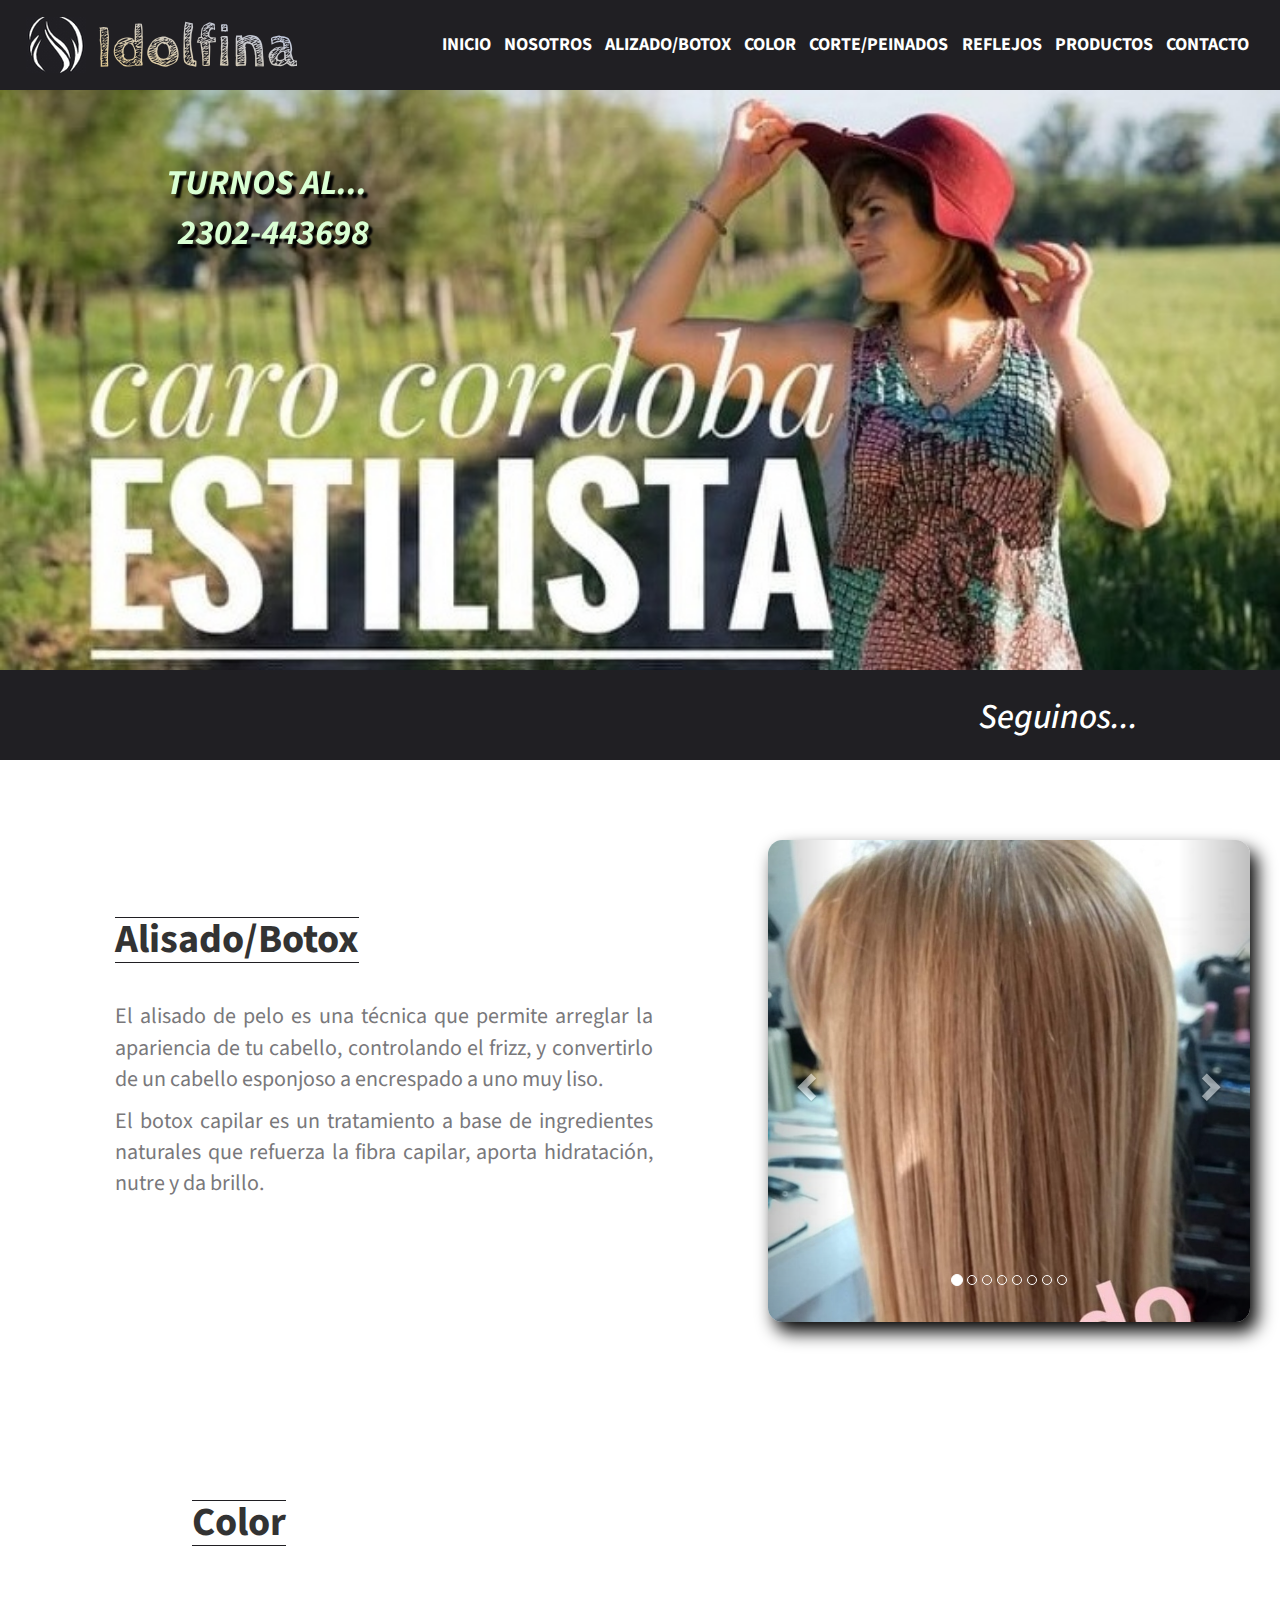
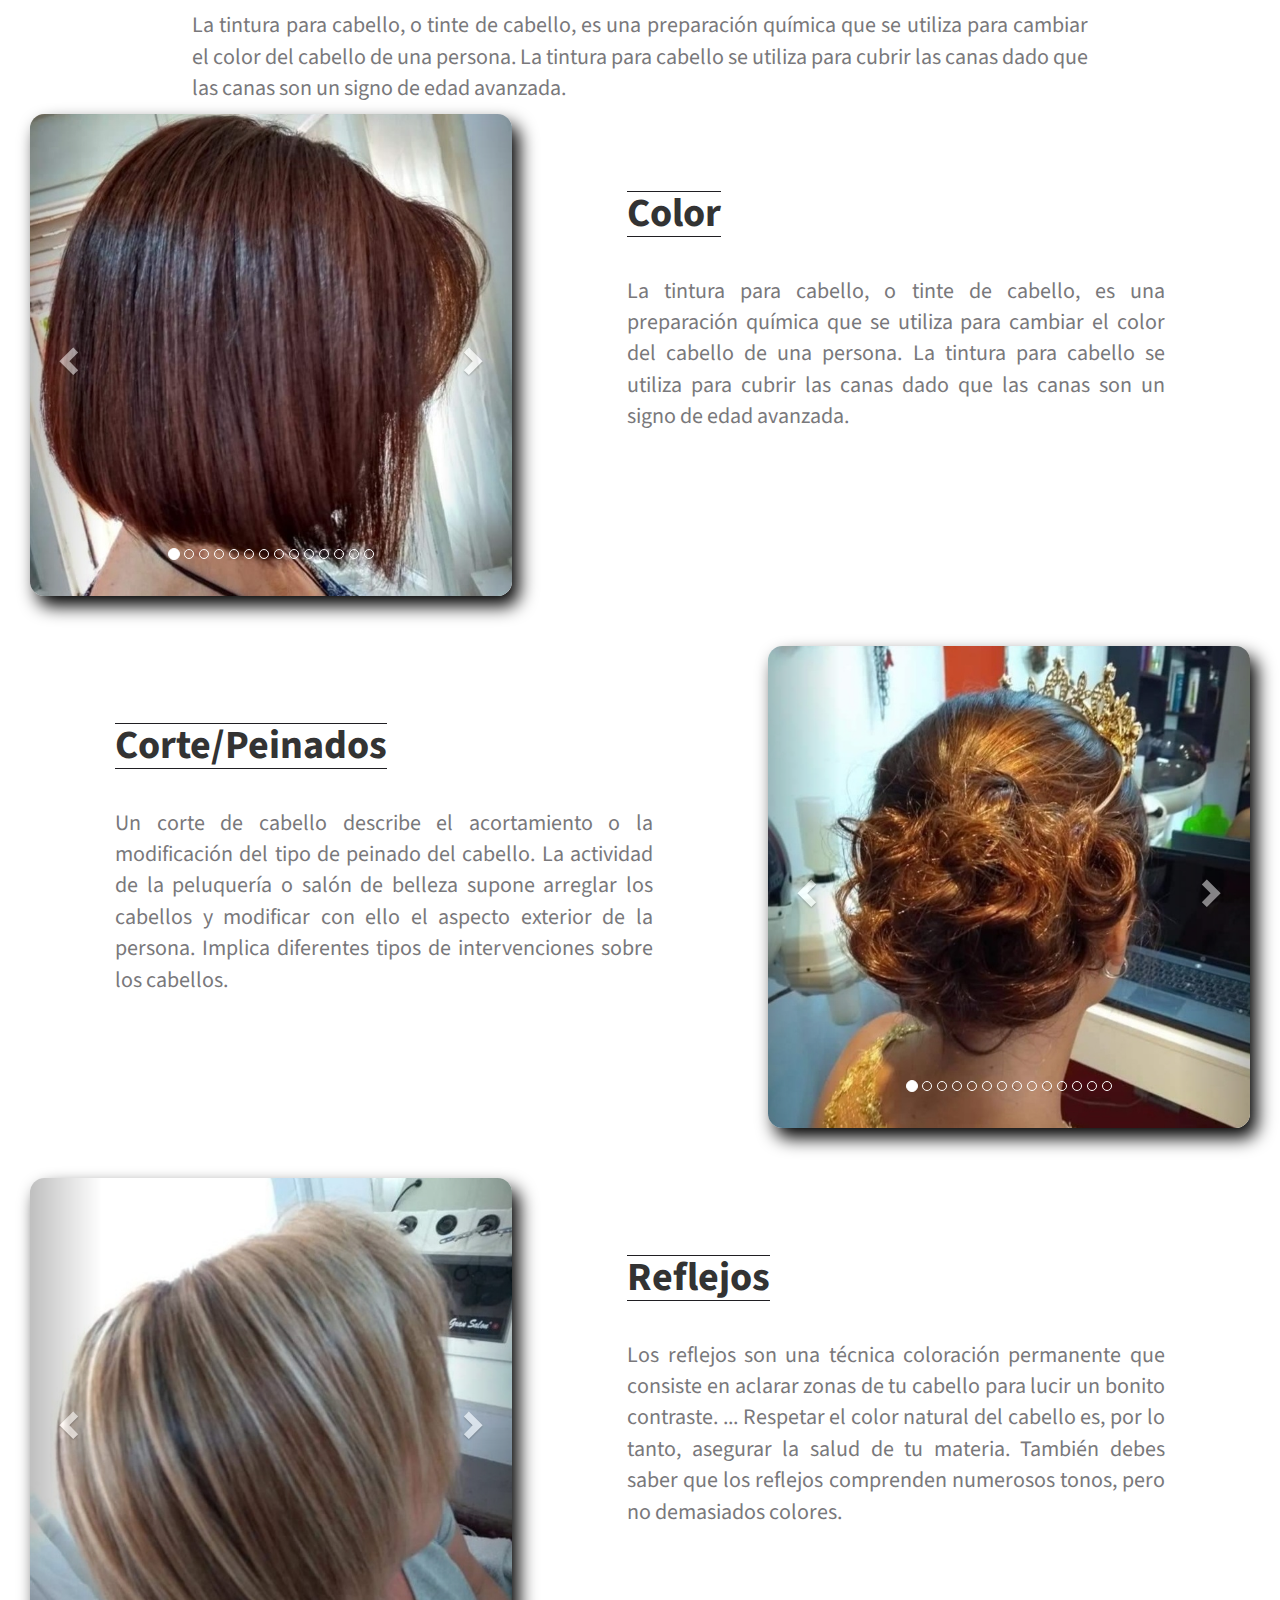
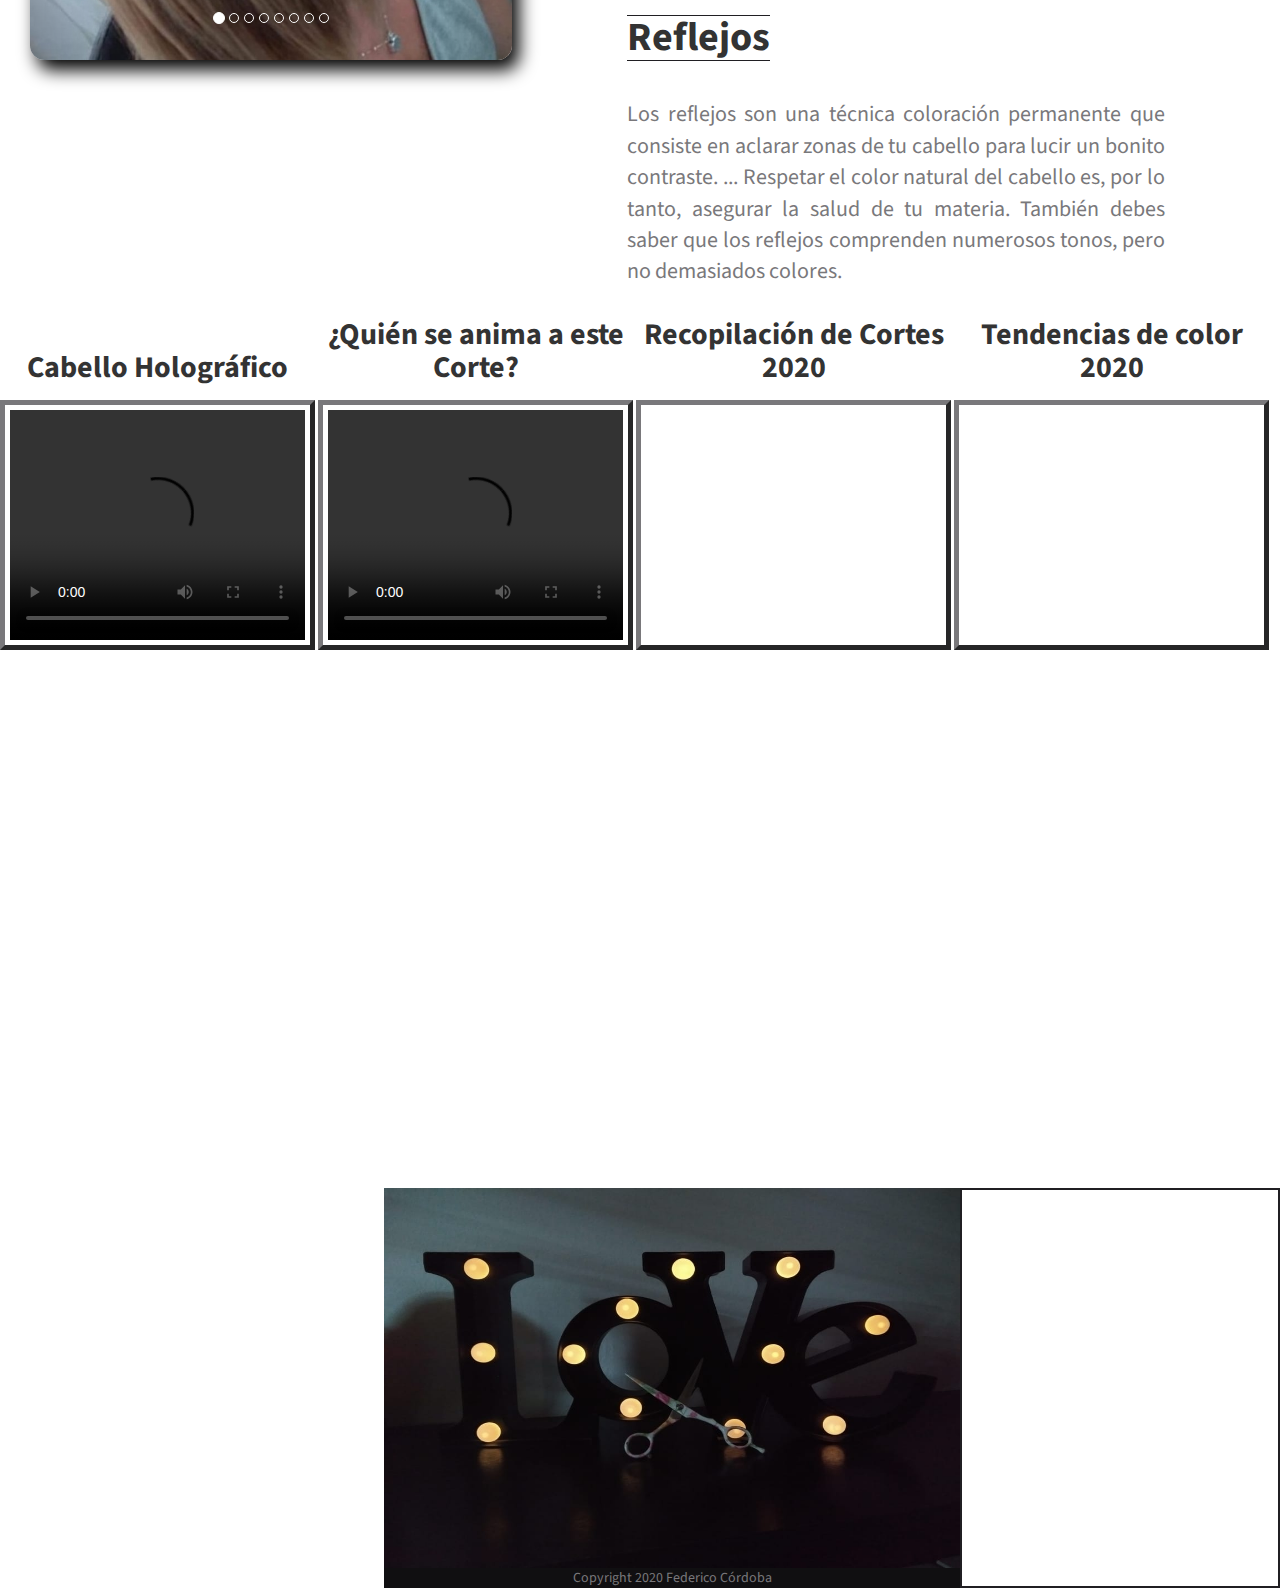
==== commit ee275176: "Add files via upload" ====
--- a/index.html
+++ b/index.html
@@ -124,17 +124,17 @@
 				</div>
 				<div class="container imgalisado">
    
-  				<div id="myCarousel" class="carousel slide" data-ride="carousel">
+  				<div id="myAlisado" class="carousel slide" data-ride="carousel">
     			<!-- Indicators -->
 					<ol class="carousel-indicators">
-      					<li data-target="#myCarousel" data-slide-to="0" class="active"></li>
-      					<li data-target="#myCarousel" data-slide-to="1"></li>
-						<li data-target="#myCarousel" data-slide-to="2"></li>
-						<li data-target="#myCarousel" data-slide-to="3"></li>
-						<li data-target="#myCarousel" data-slide-to="4"></li>
-						<li data-target="#myCarousel" data-slide-to="5"></li>
-						<li data-target="#myCarousel" data-slide-to="6"></li>
-						<li data-target="#myCarousel" data-slide-to="7"></li>
+      					<li data-target="#myAlisado" data-slide-to="0" class="active"></li>
+      					<li data-target="#myAlisado" data-slide-to="1"></li>
+						<li data-target="#myAlisado" data-slide-to="2"></li>
+						<li data-target="#myAlisado" data-slide-to="3"></li>
+						<li data-target="#myAlisado" data-slide-to="4"></li>
+						<li data-target="#myAlisado" data-slide-to="5"></li>
+						<li data-target="#myAlisado" data-slide-to="6"></li>
+						<li data-target="#myAlisado" data-slide-to="7"></li>
     				</ol>
 
     			<!-- Wrapper for slides -->
@@ -171,6 +171,15 @@
 						<img src="img/alisado/alisado8.jpg" alt="Alisado 8" >
       				</div>
 					
+					<!-- Left and right controls -->
+    				<a class="left carousel-control" href="#myAlisado" data-slide="prev">
+						<span class="glyphicon glyphicon-chevron-left"></span>
+						<span class="sr-only">Previous</span>
+	  				</a>
+	 				 <a class="right carousel-control" href="#myAlisado" data-slide="next">
+						<span class="glyphicon glyphicon-chevron-right"></span>
+						<span class="sr-only">Next</span>
+	  				</a>
 				</div>
   				</div>
 				</div>
@@ -183,26 +192,33 @@
 			</div>-->
 			
 			<section id="Color">
+
+				<!-- -----------------------TEXTO COLOR PARA CEL------------------ -->
+				<div class=" textcolor-cel" >
+					<h1 >Color</h1>
+					<p>La tintura para cabello, o tinte de cabello, es una preparación química que se utiliza para cambiar el color del cabello de una persona. La tintura para cabello se utiliza para cubrir las canas dado que las canas son un signo de edad avanzada.</p>
+				</div>
+
 				<div class="columna-12 div-oculto"></div>
 				<div class="container imgcolor">
    
-  				<div id="myCarousel" class="carousel slide" data-ride="carousel">
+  				<div id="myColor" class="carousel slide" data-ride="carousel">
     			<!-- Indicators -->
 					<ol class="carousel-indicators">
-      					<li data-target="#myCarousel" data-slide-to="0" class="active"></li>
-      					<li data-target="#myCarousel" data-slide-to="1"></li>
-						<li data-target="#myCarousel" data-slide-to="2"></li>
-						<li data-target="#myCarousel" data-slide-to="3"></li>
-						<li data-target="#myCarousel" data-slide-to="4"></li>
-						<li data-target="#myCarousel" data-slide-to="5"></li>
-						<li data-target="#myCarousel" data-slide-to="6"></li>
-						<li data-target="#myCarousel" data-slide-to="7"></li>
-						<li data-target="#myCarousel" data-slide-to="8"></li>
-						<li data-target="#myCarousel" data-slide-to="9"></li>
-						<li data-target="#myCarousel" data-slide-to="10"></li>
-						<li data-target="#myCarousel" data-slide-to="11"></li>
-						<li data-target="#myCarousel" data-slide-to="12"></li>
-						<li data-target="#myCarousel" data-slide-to="13"></li>
+      					<li data-target="#myColor" data-slide-to="0" class="active"></li>
+      					<li data-target="#myColor" data-slide-to="1"></li>
+						<li data-target="#myColor" data-slide-to="2"></li>
+						<li data-target="#myColor" data-slide-to="3"></li>
+						<li data-target="#myColor" data-slide-to="4"></li>
+						<li data-target="#myColor" data-slide-to="5"></li>
+						<li data-target="#myColor" data-slide-to="6"></li>
+						<li data-target="#myColor" data-slide-to="7"></li>
+						<li data-target="#myColor" data-slide-to="8"></li>
+						<li data-target="#myColor" data-slide-to="9"></li>
+						<li data-target="#myColor" data-slide-to="10"></li>
+						<li data-target="#myColor" data-slide-to="11"></li>
+						<li data-target="#myColor" data-slide-to="12"></li>
+						<li data-target="#myColor" data-slide-to="13"></li>
     				</ol>
 
     			<!-- Wrapper for slides -->
@@ -261,7 +277,17 @@
 					
 					<div class="item">
 						<img src="img/color/fantasia5.jpg" alt="Fantasia 5">
-      				</div>
+					  </div>
+					  
+					<!-- Left and right controls -->
+					 <a class="left carousel-control" href="#myColor" data-slide="prev">
+						<span class="glyphicon glyphicon-chevron-left"></span>
+						<span class="sr-only">Previous</span>
+	  				</a>
+	 				<a class="right carousel-control" href="#myColor" data-slide="next">
+						<span class="glyphicon glyphicon-chevron-right"></span>
+						<span class="sr-only">Next</span>
+	  				</a>
 				</div>
   				</div>
 				</div>
@@ -279,23 +305,23 @@
 				</div>
 				<div class="container imgcorte">
    
-  				<div id="myCarousel" class="carousel slide" data-ride="carousel">
+  				<div id="myCorte" class="carousel slide" data-ride="carousel">
     			<!-- Indicators -->
 					<ol class="carousel-indicators">
-      					<li data-target="#myCarousel" data-slide-to="0" class="active"></li>
-      					<li data-target="#myCarousel" data-slide-to="1"></li>
-						<li data-target="#myCarousel" data-slide-to="2"></li>
-						<li data-target="#myCarousel" data-slide-to="3"></li>
-						<li data-target="#myCarousel" data-slide-to="4"></li>
-						<li data-target="#myCarousel" data-slide-to="5"></li>
-						<li data-target="#myCarousel" data-slide-to="6"></li>
-						<li data-target="#myCarousel" data-slide-to="7"></li>
-						<li data-target="#myCarousel" data-slide-to="8"></li>
-						<li data-target="#myCarousel" data-slide-to="9"></li>
-						<li data-target="#myCarousel" data-slide-to="10"></li>
-						<li data-target="#myCarousel" data-slide-to="11"></li>
-						<li data-target="#myCarousel" data-slide-to="12"></li>
-						<li data-target="#myCarousel" data-slide-to="13"></li>
+      					<li data-target="#myCorte" data-slide-to="0" class="active"></li>
+      					<li data-target="#myCorte" data-slide-to="1"></li>
+						<li data-target="#myCorte" data-slide-to="2"></li>
+						<li data-target="#myCorte" data-slide-to="3"></li>
+						<li data-target="#myCorte" data-slide-to="4"></li>
+						<li data-target="#myCorte" data-slide-to="5"></li>
+						<li data-target="#myCorte" data-slide-to="6"></li>
+						<li data-target="#myCorte" data-slide-to="7"></li>
+						<li data-target="#myCorte" data-slide-to="8"></li>
+						<li data-target="#myCorte" data-slide-to="9"></li>
+						<li data-target="#myCorte" data-slide-to="10"></li>
+						<li data-target="#myCorte" data-slide-to="11"></li>
+						<li data-target="#myCorte" data-slide-to="12"></li>
+						<li data-target="#myCorte" data-slide-to="13"></li>
 						
     				</ol>
 
@@ -359,7 +385,17 @@
 					
 					<div class="item ">
         				<img src="img/peinados/corte3.jpg" alt="Corte 3" >
-      				</div>
+					  </div>
+					  
+					<!-- Left and right controls -->
+					<a class="left carousel-control" href="#myCorte" data-slide="prev">
+						<span class="glyphicon glyphicon-chevron-left"></span>
+						<span class="sr-only">Previous</span>
+	  				</a>
+	 				<a class="right carousel-control" href="#myCorte" data-slide="next">
+						<span class="glyphicon glyphicon-chevron-right"></span>
+						<span class="sr-only">Next</span>
+	  				</a>
 				</div>
   				</div>
 				</div>
@@ -368,19 +404,25 @@
 			
 			<!-- ------------------------REFLEJOS------------------ -->
 			<section >
+				<!-- --------------------TEXTO REFLEJOS CEL--------------------- -->
+				<div class="textreflejos textreflejos-cel" id="Reflejos">
+					<h1 >Reflejos</h1>
+					<p>Los reflejos son una técnica coloración permanente que consiste en aclarar zonas de tu cabello para lucir un bonito contraste. ... Respetar el color natural del cabello es, por lo tanto, asegurar la salud de tu materia. También debes saber que los reflejos comprenden numerosos tonos, pero no demasiados colores.</p>
+				</div>
+
 				<div class="container imgreflejos">
    
-  				<div id="myCarousel" class="carousel slide" data-ride="carousel">
+  				<div id="myReflejos" class="carousel slide" data-ride="carousel">
     			<!-- Indicators -->
 					<ol class="carousel-indicators">
-      					<li data-target="#myCarousel" data-slide-to="0" class="active"></li>
-      					<li data-target="#myCarousel" data-slide-to="1"></li>
-						<li data-target="#myCarousel" data-slide-to="2"></li>
-						<li data-target="#myCarousel" data-slide-to="3"></li>
-						<li data-target="#myCarousel" data-slide-to="4"></li>
-						<li data-target="#myCarousel" data-slide-to="5"></li>
-						<li data-target="#myCarousel" data-slide-to="6"></li>
-						<li data-target="#myCarousel" data-slide-to="7"></li>
+      					<li data-target="#myReflejos" data-slide-to="0" class="active"></li>
+      					<li data-target="#myReflejos" data-slide-to="1"></li>
+						<li data-target="#myReflejos" data-slide-to="2"></li>
+						<li data-target="#myReflejos" data-slide-to="3"></li>
+						<li data-target="#myReflejos" data-slide-to="4"></li>
+						<li data-target="#myReflejos" data-slide-to="5"></li>
+						<li data-target="#myReflejos" data-slide-to="6"></li>
+						<li data-target="#myReflejos" data-slide-to="7"></li>
     				</ol>
 
     			<!-- Wrapper for slides -->
@@ -390,36 +432,46 @@
       				</div>
 
       				<div class="item">
-        			<img src="img/reflejos/reflejo2.jpg" alt="Reflejos 2"  >
-      				</div>
-					
-					<div class="item">
-        			<img src="img/reflejos/reflejo3.jpg" alt="Reflejos 3"  >
-      				</div>
-					
-					<div class="item">
-        			<img src="img/reflejos/reflejo4.jpg" alt="Reflejos 4"  >
-      				</div>
-					
-					<div class="item">
-        			<img src="img/reflejos/reflejo5.jpg" alt="Reflejos 5"  >
-      				</div>
-					
-					<div class="item">
-        			<img src="img/reflejos/reflejo6.jpg" alt="Reflejos 6"  >
-      				</div>
-					
-					<div class="item">
-        			<img src="img/reflejos/reflejo7.jpg" alt="Reflejos 7"  >
-      				</div>
-					
-					<div class="item">
-        			<img src="img/reflejos/mechas1.jpg" alt="Mechas 1"  >
-      				</div>
+        				<img src="img/reflejos/reflejo2.jpg" alt="Reflejos 2"  >
+      				</div>
+					
+					<div class="item">
+        				<img src="img/reflejos/reflejo3.jpg" alt="Reflejos 3"  >
+      				</div>
+					
+					<div class="item">
+        				<img src="img/reflejos/reflejo4.jpg" alt="Reflejos 4"  >
+      				</div>
+					
+					<div class="item">
+        				<img src="img/reflejos/reflejo5.jpg" alt="Reflejos 5"  >
+      				</div>
+					
+					<div class="item">
+        				<img src="img/reflejos/reflejo6.jpg" alt="Reflejos 6"  >
+      				</div>
+					
+					<div class="item">
+        				<img src="img/reflejos/reflejo7.jpg" alt="Reflejos 7"  >
+      				</div>
+					
+					<div class="item">
+        				<img src="img/reflejos/mechas1.jpg" alt="Mechas 1"  >
+					</div>
+					  
+					<!-- Left and right controls -->
+					<a class="left carousel-control" href="#myReflejos" data-slide="prev">
+						<span class="glyphicon glyphicon-chevron-left"></span>
+						<span class="sr-only">Previous</span>
+	  				</a>
+	 				<a class="right carousel-control" href="#myReflejos" data-slide="next">
+						<span class="glyphicon glyphicon-chevron-right"></span>
+						<span class="sr-only">Next</span>
+	  				</a>
 				</div>
   				</div>
 				</div>
-				<div class="textcolor" id="Reflejos">
+				<div class="textreflejos" id="Reflejos">
 					<h1 >Reflejos</h1>
 					<p>Los reflejos son una técnica coloración permanente que consiste en aclarar zonas de tu cabello para lucir un bonito contraste. ... Respetar el color natural del cabello es, por lo tanto, asegurar la salud de tu materia. También debes saber que los reflejos comprenden numerosos tonos, pero no demasiados colores.</p>
 				</div>
@@ -451,11 +503,11 @@
 			</div>
 		</div>
 		<!-- --------------------MAPA UBICACION-------------- -->
-		<!--<aside>
-				<div class="mapa">
-					<iframe src="https://www.google.com/maps/embed?pb=!1m18!1m12!1m3!1d13098.535796671156!2d-64.58783835603491!3d-34.84029497499532!2m3!1f0!2f0!3f0!3m2!1i1024!2i768!4f13.1!3m3!1m2!1s0x95dab8929251717f%3A0xeb960fdf0764957d!2sVilla%20Huidobro%2C%20C%C3%B3rdoba!5e0!3m2!1ses!2sar!4v1606079304006!5m2!1ses!2sar" width="600" height="450" frameborder="0" style="border:0;" allowfullscreen="" aria-hidden="false" tabindex="0"></iframe>
-				</div>
-		</aside>-->
+	
+		<div class="google-map-tablet-cel">
+			<iframe src="https://www.google.com/maps/embed?pb=!1m18!1m12!1m3!1d13098.535796671156!2d-64.58783835603491!3d-34.84029497499532!2m3!1f0!2f0!3f0!3m2!1i1024!2i768!4f13.1!3m3!1m2!1s0x95dab8929251717f%3A0xeb960fdf0764957d!2sVilla%20Huidobro%2C%20C%C3%B3rdoba!5e0!3m2!1ses!2sar!4v1606079304006!5m2!1ses!2sar" width="600" height="450" frameborder="0" style="border:0;" allowfullscreen="" aria-hidden="false" tabindex="0"></iframe>
+		</div>
+		
 		
 		<!-- ----------------PIE DE PAGINA------------------- -->
 		<!-----------------------FOOTER------------------------->
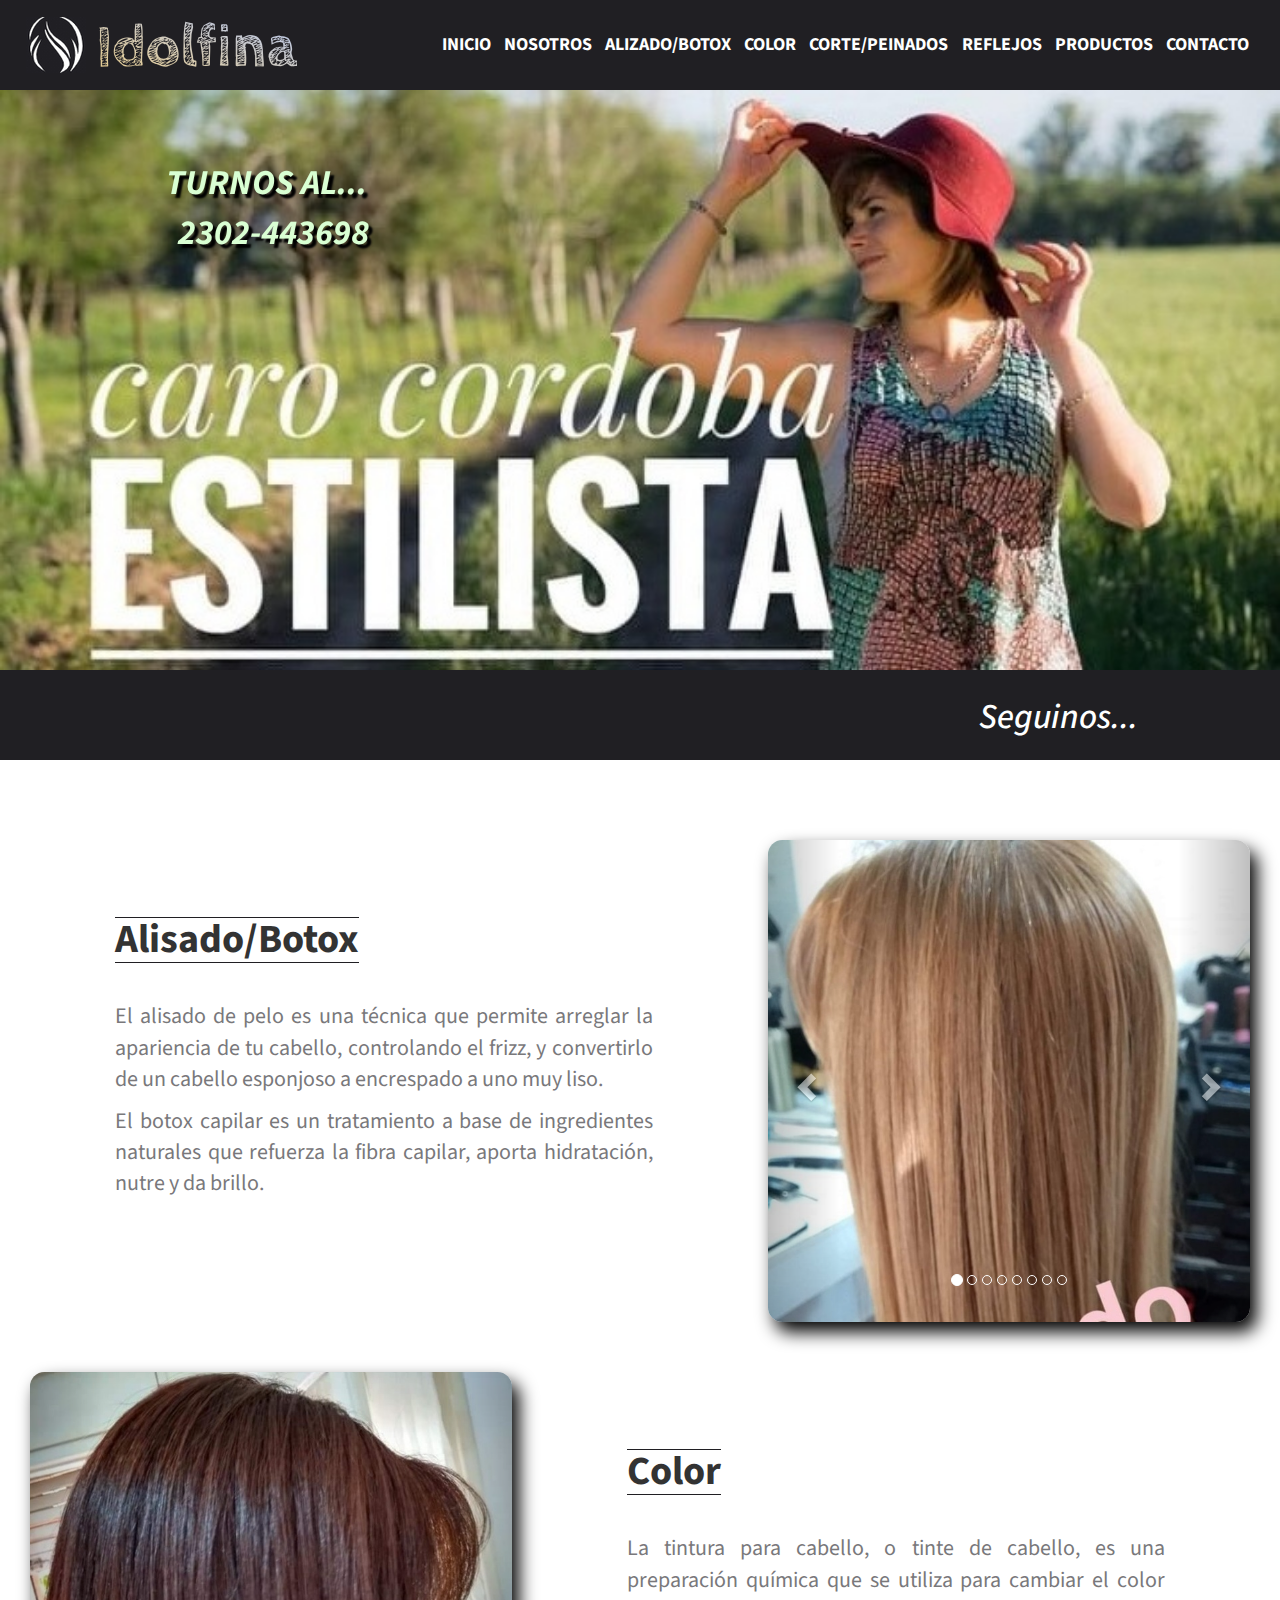
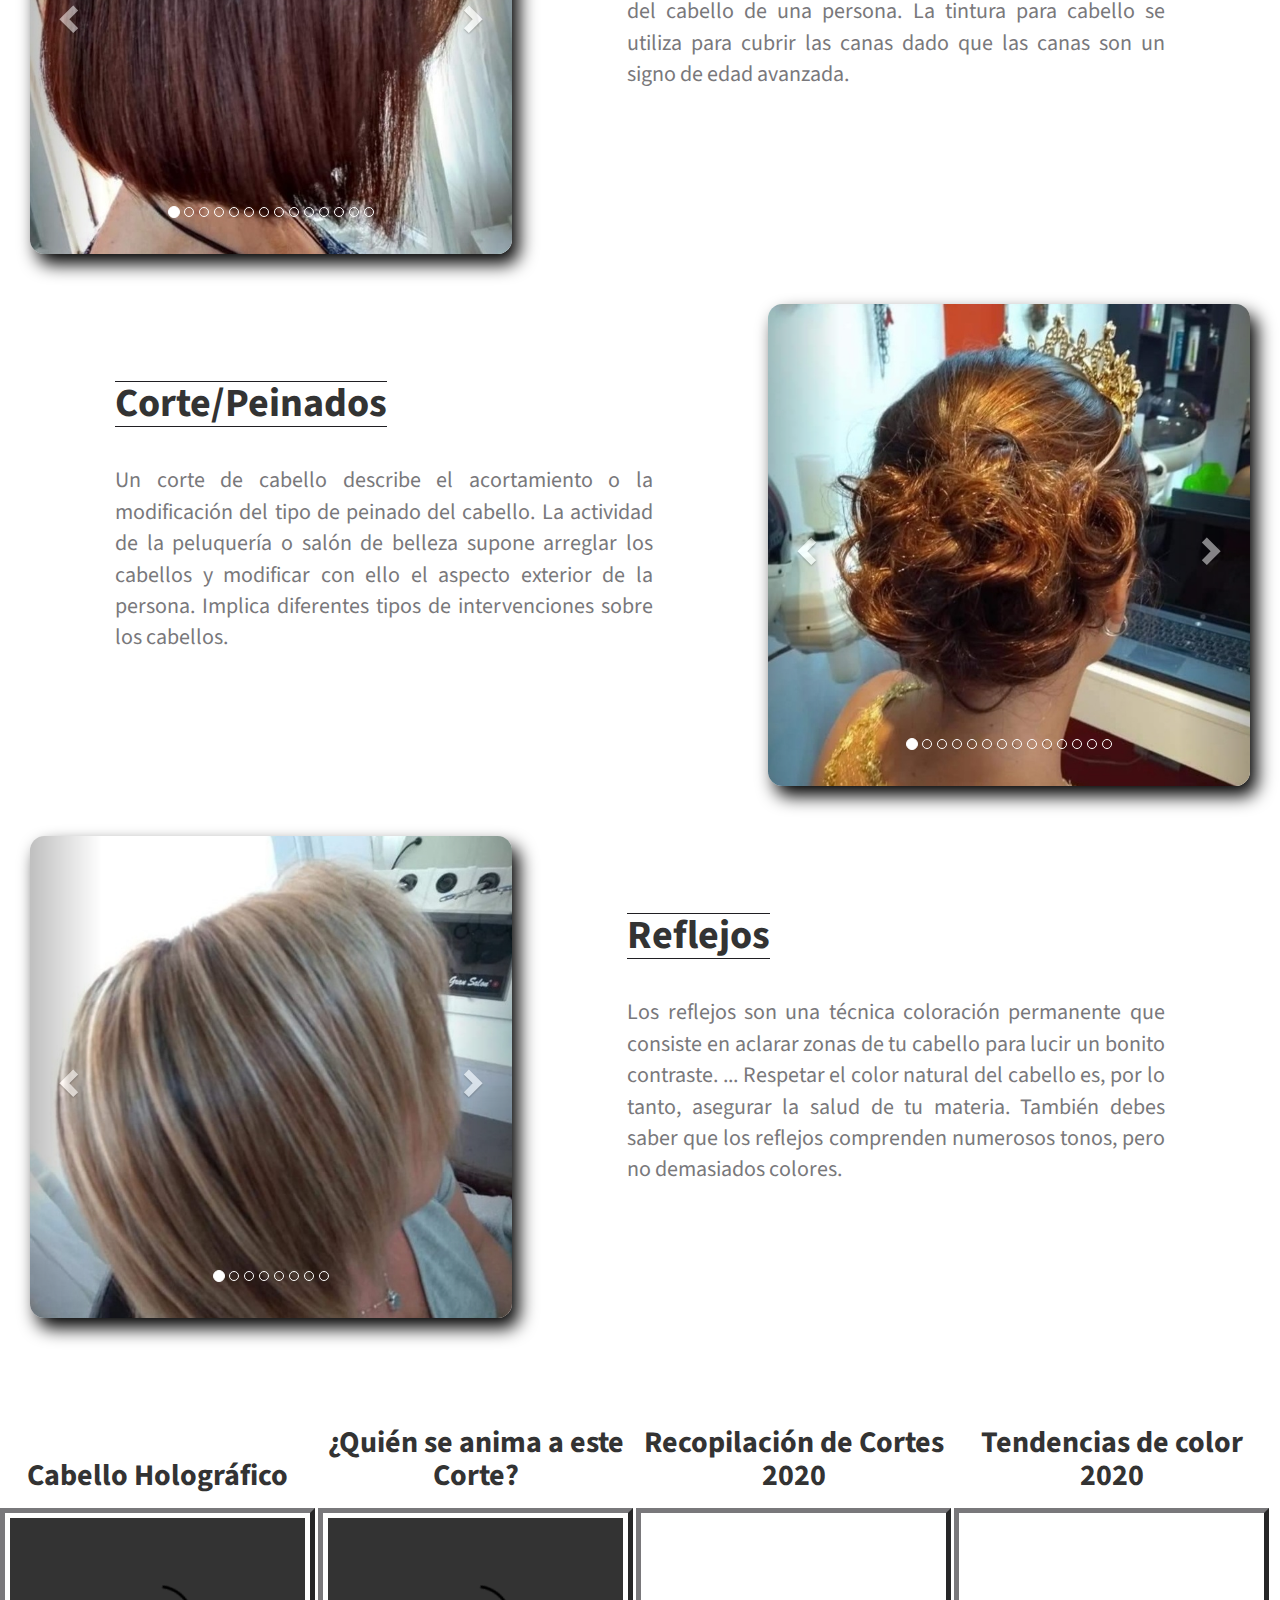
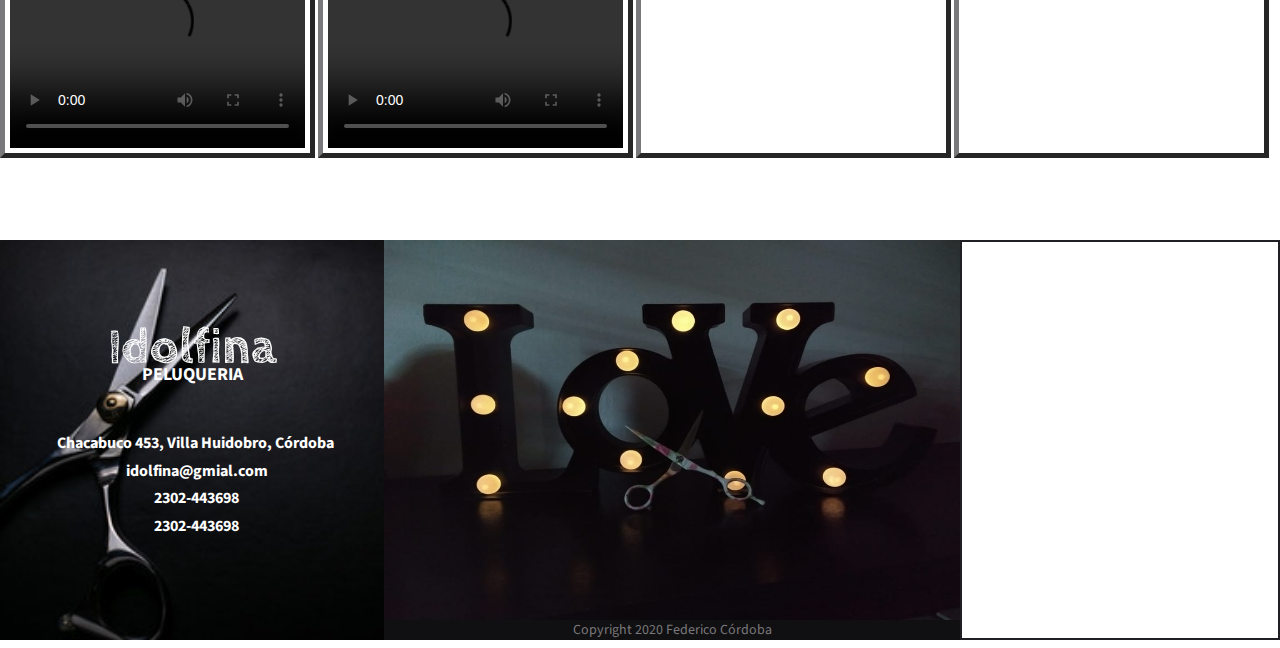
==== commit 2189a070: "Add files via upload" ====
--- a/index.html
+++ b/index.html
@@ -98,7 +98,7 @@
 		<!--</div>-->
 		
 		<!-- -------------------REDES SOCIALES----------------- -->
-		<div class="borde-imgppal">
+		<div class="borde-imgppal" id="Alizado">
 			<h4 class="redes-sociales">
 				<a href="https://www.facebook.com/"><i class="fab fa-facebook-square"></i></a>
 				<a href="https://www.instagram.com/"><i class="fab fa-instagram"></i></a>
@@ -115,7 +115,7 @@
 				<div class="columna-12 div-oculto" ></div>
 			</div>-->
 			
-			<section id="Alizado">
+			<section >
 				
 				<div class="textalisado" >
 					<h1 >Alisado/Botox</h1>
@@ -403,9 +403,9 @@
 			</section>
 			
 			<!-- ------------------------REFLEJOS------------------ -->
-			<section >
+			<section id="Reflejos">
 				<!-- --------------------TEXTO REFLEJOS CEL--------------------- -->
-				<div class="textreflejos textreflejos-cel" id="Reflejos">
+				<div class="textreflejos textreflejos-cel">
 					<h1 >Reflejos</h1>
 					<p>Los reflejos son una técnica coloración permanente que consiste en aclarar zonas de tu cabello para lucir un bonito contraste. ... Respetar el color natural del cabello es, por lo tanto, asegurar la salud de tu materia. También debes saber que los reflejos comprenden numerosos tonos, pero no demasiados colores.</p>
 				</div>
@@ -471,7 +471,7 @@
 				</div>
   				</div>
 				</div>
-				<div class="textreflejos" id="Reflejos">
+				<div class="textreflejos" >
 					<h1 >Reflejos</h1>
 					<p>Los reflejos son una técnica coloración permanente que consiste en aclarar zonas de tu cabello para lucir un bonito contraste. ... Respetar el color natural del cabello es, por lo tanto, asegurar la salud de tu materia. También debes saber que los reflejos comprenden numerosos tonos, pero no demasiados colores.</p>
 				</div>
--- a/css/estilo.css
+++ b/css/estilo.css
@@ -294,6 +294,10 @@
 
 
 /* -------------------------COLOR--------------------------- */
+article section .textcolor-cel{
+	display: none;
+} 
+
 article section .textcolor{
 	width: 60%;
 	/*height: 480px;*/
@@ -350,6 +354,10 @@
 }
 
 /* -------------------------REFLEJOS--------------------------- */
+article section .textreflejos-cel{
+	display: none;
+} 
+
 article section .textreflejos{
 	width: 60%;
 	/*height: 480px;*/
@@ -404,6 +412,11 @@
 	padding: 5px;
 }
 
+
+/* -------------------------GOOGLE MAP TABLET/CEL-------------------- */
+.google-map-tablet-cel{
+	display: none;
+}
 
 
 
@@ -430,7 +443,7 @@
 	height: 400px;
 	/*background-color: olive;*/
 	float: left;
-	background-image: url(../img/Peluqueria/peluqueria8.jpg);
+	background-image: url(../img/peluqueria/peluqueria8.jpg);
 	background-repeat: no-repeat;
 	background-size:cover;
 	/*position: relative;*/
@@ -852,6 +865,19 @@
 		width: 100%;
 	}
 
+	/* -------------------------GOOGLE MAP TABLET/CEL-------------------- */
+	.google-map-tablet-cel{
+		display: block;
+		width: 100%;
+		height: 300px;
+		margin-top: 5%;
+	}
+
+	.google-map-tablet-cel iframe{
+		width: 100%;
+		height: 300px;
+	}
+
 	/* ------------------------PIE DE PAGINA---------------------*/
 	/* -------------------------FOOTER---------------------------*/
 	footer{
@@ -893,6 +919,10 @@
 	}
 
 	/* ------------------------REDES SOCIALES----------------------*/
+	footer{
+		margin-top: 0%;
+	}
+
 	footer .rows .info .redes-sociales{
 		margin-top: 40px;
 	}
@@ -936,6 +966,7 @@
 		
 }
 
+/* -----------------------------CELULAR---------------------------------*/
 @media (max-width: 767px) {
 	/* Celular */
 	/*-------------------------------HEADER-----------------------------*/
@@ -984,11 +1015,11 @@
 		justify-content: center;
 		align-items: center;
 		/*display:flex;
-	flex-direction: row;
-	flex-wrap: wrap;
-	justify-content: center;
-	align-content: center;
-	align-items: center;*/
+		flex-direction: row;
+		flex-wrap: wrap;
+		justify-content: center;
+		align-content: center;
+		align-items: center;*/
 	}
 
 	header .menu li{
@@ -1044,23 +1075,28 @@
 		align-items: center;*/
 	}
 
+	.imgppal .imgpromos .item {
+		width: 100%;
+		height: 65px;
+	}
+
 	.imgppal .imgpromos .item h1{
 		font-size: 20px;
 		line-height: 15px;
-		margin: 0px;
+		margin: 7px 20px;
 		padding: 0%;
 		float: left;
 	}
 
 	.imgppal .imgpromos .item h2{
 		font-size: 20px;
-		margin: 0%;
+		margin: 0% 20px;
 		padding: 0%;
 	}
 
 	.imgppal .imgpromos .item p{
 		font-size: 15px;
-		margin: 0%;
+		margin: 15px 0px;
 		padding: 0%;
 	}
 
@@ -1085,6 +1121,7 @@
 	right: 0px;
 	float: right;
 	z-index: 30;
+	position: fixed;
 }
 
 .borde-imgppal .redes-sociales a{
@@ -1134,7 +1171,7 @@
 		font-size: 18px;
 		margin-left: 5%;
 		margin-right: 5%;
-		margin-bottom: 3%;
+		margin-bottom: 0%;
 	}
 
 	/*----------------------------ALISADO-----------------------------*/
@@ -1142,10 +1179,11 @@
 		width: 100%;
 		clear: both;
 		margin-bottom: 5%;
-		/*height: 480px;*/
-		/*height: 560px;*/
-		/*background-color: beige;*/
-		/*float: left;*/
+	
+	}
+
+	article section .textalisado h1{
+		margin-top: 9%;
 	}
 
 	article section .imgalisado{
@@ -1164,21 +1202,29 @@
 
 	/*----------------------------COLOR-----------------------------*/
 	article section .textcolor{
+		display: none;
+	}
+
+	article section .textcolor-cel{
+		display: block;
 		width: 100%;
 		clear: both;
-		float: left;
-		/*height: 480px;*/
-		/*eight: 560px;*/
-		/*background-color: beige;*/
-		/*float: left;*/
+		margin-bottom: 5%;
+	}
+
+	article section .textcolor-cel h1{
+		margin-top: 12%;
 	}
 	
 	article section .imgcolor{
 		width: 90%;
 		clear: both;
-		float: right;
-		margin: 20% 5%;
+		margin: 0% 5% 0% 5%;
 		border-radius: 3%;
+		/*width: 90%;
+		clear: both;
+		margin: 2.3% 5%;
+		border-radius: 3%;*/
 	}
 	
 	article section .imgcolor .item img{
@@ -1192,6 +1238,10 @@
 		width: 100%;
 		clear: both;
 		margin-bottom: 5%;
+	}
+
+	article section .textcorte h1{
+		margin-top: 12%;
 	}
 
 	article section .imgcorte{
@@ -1209,29 +1259,32 @@
 
 	/*----------------------------REFLEJOS-----------------------------*/
 	article section .textreflejos{
+		display: none;
+	}
+
+	article section .textreflejos-cel{
+		display: block;
 		width: 100%;
 		clear: both;
 		margin-bottom: 5%;
-		/*height: 480px;*/
-		/*height: 560px;*/
-		/*background-color: beige;*/
-		/*float: left;*/
-	}
-
+	}
+
+	article section .textreflejos-cel h1{
+		margin-top: 12%;
+	}
+	
 	article section .imgreflejos{
 		width: 90%;
 		clear: both;
-		margin: 0% 5%;
+		margin: 0% 5% 10% 5%;
 		border-radius: 3%;
-
-	}
-
+	}
+	
 	article section .imgreflejos .item img{
 		width: 100%;
 		margin: 0%;
 		border-radius: 3%;
 	}
-
 
 	/* -----------------------DIV - VIDEOS---------------------*/
 	.div-videos{
@@ -1243,7 +1296,7 @@
 	.div-videos h1{
 		font-size: 20px;
 		margin-bottom: 2%;
-		margin-top: 17%;
+		margin-top: 10%;
 	}
 
 	.div-videos div{
@@ -1259,13 +1312,26 @@
 		margin: 0px;
 	}
 
+	/* -------------------------GOOGLE MAP TABLET/CEL-------------------- */
+	.google-map-tablet-cel{
+		display: block;
+		width: 100%;
+		height: 300px;
+		margin-top: 15%;
+	}
+
+	.google-map-tablet-cel iframe{
+		width: 100%;
+		height: 300px;
+	}
+
 	/* ------------------------PIE DE PAGINA---------------------*/
 	/* -------------------------FOOTER---------------------------*/
 	footer{
 		width: 100%;
 		/*height: 300px;*/
 		/*background-color: red;*/
-		margin-top: 15%;
+		margin-top: 0%;
 	}
 
 	/*-----------------------------rows---------------------------*/
@@ -1308,14 +1374,15 @@
 
 	/*-------------------------GOOGLE MAP----------------------------*/
 	footer .rows .google-map{
-		width: 100%;
+		display: none;
+		/*width: 100%;*/
 		/*height: 350px;*/
 	}
 
-	footer .rows .google-map iframe{
-		width: 100%;
-		/*height: 350px;*/
-	}
+	/*footer .rows .google-map iframe{
+		width: 100%;
+		height: 350px;
+	}*/
 
 }
 
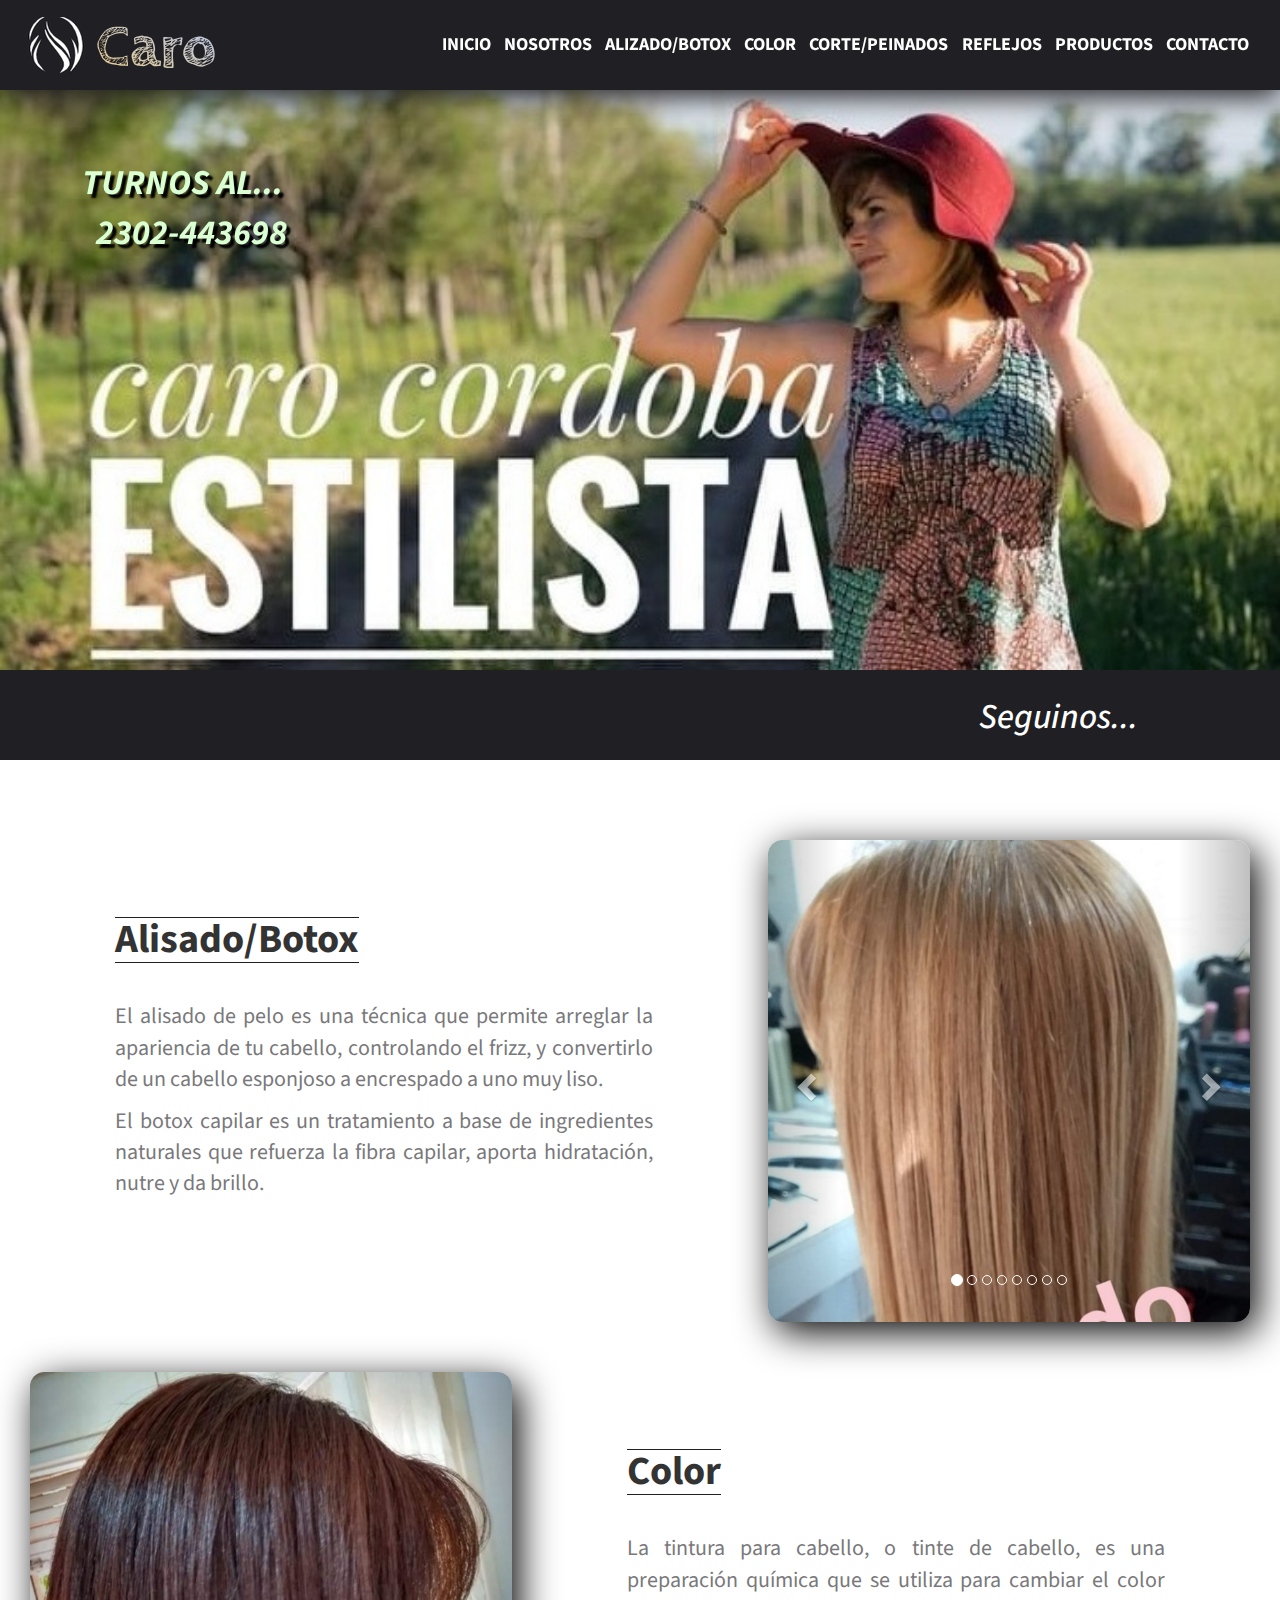
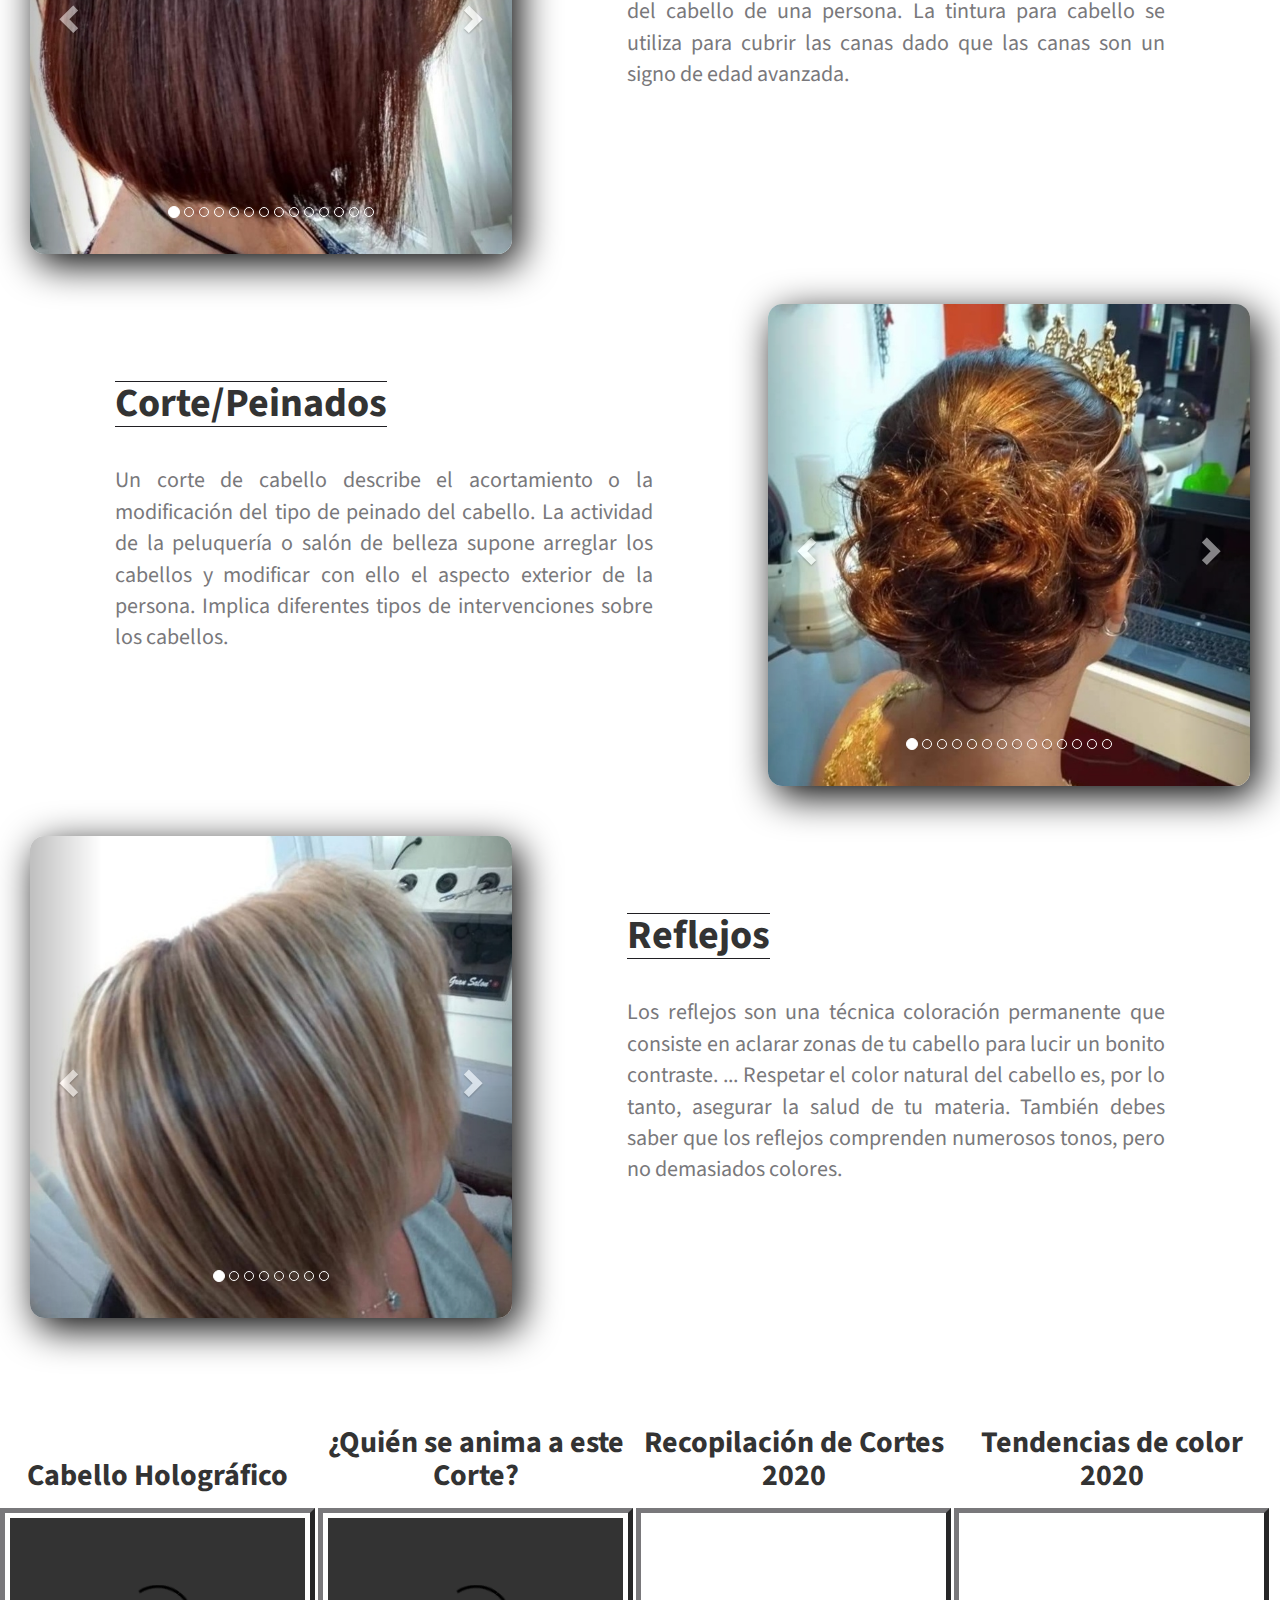
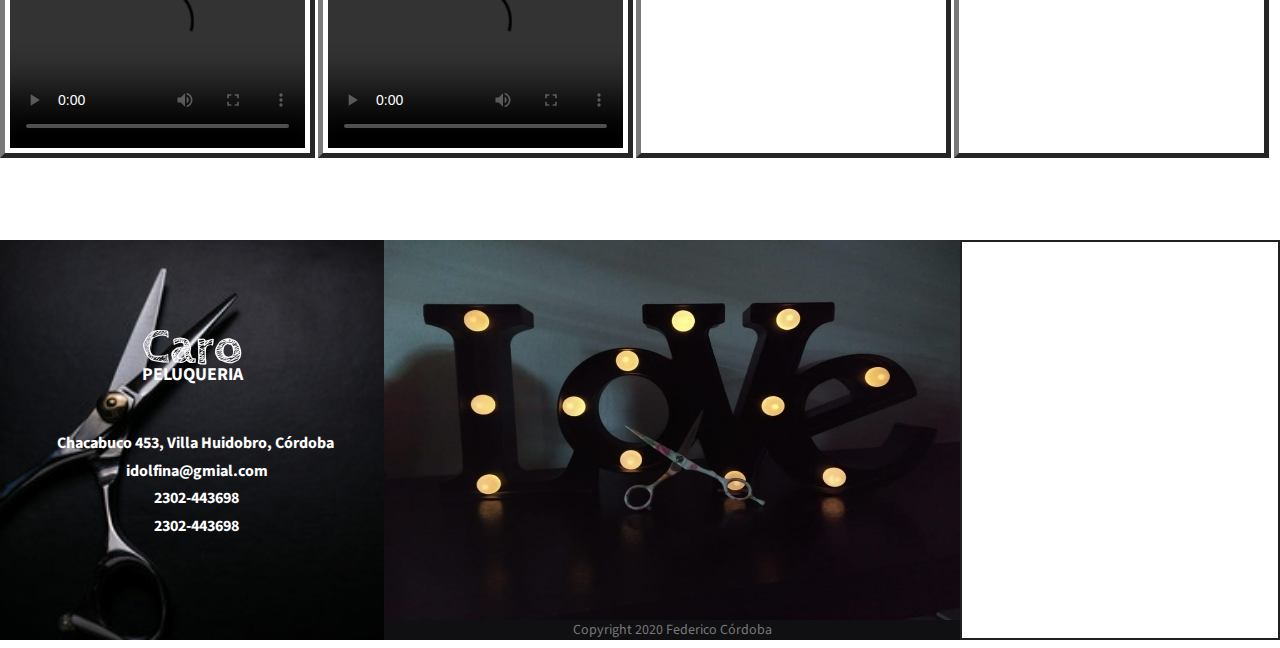
==== commit 715b063e: "Update index.html" ====
--- a/index.html
+++ b/index.html
@@ -31,7 +31,7 @@
 		<header class="columna-12">
 			<div class="logo columna-3">
 				<div><img src="img/logo/logo00.jpg" alt="Logo"></div>
-				<h1 class="idolfina">Idolfina</h1>
+				<h1 class="idolfina">Caro</h1>
 			</div>
 			
 			
@@ -514,7 +514,7 @@
 		<footer>
 				<div class="rows">
 					<div class="columna info" id="Contacto">
-						<h1 class="margen">Idolfina</h1>
+						<h1 class="margen">Caro</h1>
 						<h3 class="margen">PELUQUERIA</h3>
 						<h4 class="margen"><i class="fal fa-map-marker-alt"></i>&nbsp;&nbsp;Chacabuco 453, Villa Huidobro, Córdoba</h4>
 						<h4 class="margen"><i class="fal fa-envelope"></i>&nbsp;&nbsp;&nbsp;idolfina@gmial.com</h4>
@@ -542,4 +542,4 @@
 				
 		</footer>
 	</body>
-</html>+</html>
--- a/css/estilo.css
+++ b/css/estilo.css
@@ -18,6 +18,7 @@
 	height: 90px;
 	position: fixed;
 	z-index: 20;
+	box-shadow: 0px 7px 28px #201F23;
 }
 
 /*-----------------------------LOGO-----------------------------------*/
@@ -120,7 +121,7 @@
 	color: #d9ffd3;
 	font-weight: 700;
 	font-size: 40px;
-	text-align: center;
+	text-align: left;
 	line-height: 55px;
 	margin-top: 8%;
 	margin-bottom: 10px;
@@ -131,11 +132,10 @@
 	color: #d9ffd3;
 	font-size: 40px;
 	font-weight: 700;
-	text-align: center;
+	text-align: left;
 	line-height: 55px;
 	margin-top: 8%;
 	margin-bottom: 50px;
-	
 	text-shadow: 4px 4px 2px black;
 }
 
@@ -144,7 +144,7 @@
 	font-size: 40px;
 	margin-top: 8%;
 	margin-bottom: 50px;
-	text-align: center;
+	text-align: left;
 	font-weight: 700;
 	text-shadow: 4px 4px 2px black;
 	
@@ -278,7 +278,7 @@
 	padding: 0px;
 	/*background-color: blue;*/
 	float: right;
-	box-shadow: 7px 10px 18px black;
+	box-shadow: 7px 10px 38px black;
 	margin-right: 30px;
 	margin-bottom: 50px;
 	border-radius: 3%;
@@ -313,7 +313,7 @@
 	padding: 0px;
 	/*background-color: blue;*/
 	float: left;
-	box-shadow: 7px 10px 18px black;
+	box-shadow: 7px 10px 38px black;
 	margin-left: 30px;
 	margin-bottom: 50px;
 	border-radius: 3%;
@@ -341,7 +341,7 @@
 	padding: 0px;
 	/*background-color: blue;*/
 	float: right;
-	box-shadow: 7px 10px 18px black;
+	box-shadow: 7px 10px 38px black;
 	margin-right: 30px;
 	margin-bottom: 50px;
 	border-radius: 3%;
@@ -373,7 +373,7 @@
 	padding: 0px;
 	/*background-color: blue;*/
 	float: left;
-	box-shadow: 7px 10px 18px black;
+	box-shadow: 7px 10px 38px black;
 	margin-left: 30px;
 	margin-bottom: 70px;
 	border-radius: 3%;
@@ -967,7 +967,11 @@
 }
 
 /* -----------------------------CELULAR---------------------------------*/
-@media (max-width: 767px) {
+/* -----------------------------CELULAR---------------------------------*/
+/* -----------------------------CELULAR---------------------------------*/
+/* -----------------------------CELULAR---------------------------------*/
+/*@media (max-width: 599px) {*/
+@media (min-width: 600px) and (max-width: 767px) {	
 	/* Celular */
 	/*-------------------------------HEADER-----------------------------*/
 	header{	
@@ -1024,12 +1028,12 @@
 
 	header .menu li{
 		display: block;
-		margin: 2px;
+		margin: 0px 4px;
 		padding: 0px;
 	}
 
 	header .menu li a{
-		font-size: 8px;
+		font-size: 12px;
 		display: block;
 		margin: 0%;
 		padding: 0%;
@@ -1086,18 +1090,21 @@
 		margin: 7px 20px;
 		padding: 0%;
 		float: left;
+		text-shadow: 4px 4px 2px #566654;
 	}
 
 	.imgppal .imgpromos .item h2{
 		font-size: 20px;
-		margin: 0% 20px;
+		margin: 0px 10px;
 		padding: 0%;
+		text-shadow: 4px 4px 2px #566654;
 	}
 
 	.imgppal .imgpromos .item p{
-		font-size: 15px;
-		margin: 15px 0px;
+		font-size: 18px;
+		margin: 15px 10px;
 		padding: 0%;
+		text-shadow: 4px 4px 2px #7f7476;
 	}
 
 	/*.imgppal .imgpromos #myCarousel ol li{
@@ -1107,8 +1114,8 @@
 	/* ----------------REDES SOCIALES LUEGO DE IMGPpal----------- */
 
 .borde-imgppal{
-	width: 0px;
-	height: 0px;
+	width: 100%;
+	height: 1px;
 	margin: 0px;
 	padding: 0px;
 }
@@ -1387,6 +1394,856 @@
 }
 
 
+@media (min-width: 460px) and (max-width: 599px) {	
+	/*-------------------------------HEADER-----------------------------*/
+	header{	
+		height: 65px;
+	}
+
+	/*-----------------------------LOGO-----------------------------------*/	
+	header .logo{
+		width: 100%;
+		height: 45px;
+		margin: 0px;
+		padding: 0px;
+	}
+
+	header .logo img{
+		width: 40px;
+		height: 37px;
+		float: left;
+		margin: 4px 0px 4px 10px;	
+	}
+
+	header h1{
+		font-size: 37px;
+		float: left;
+		font-size: 37px;
+		margin: 4px 0px 4px 7px;
+	}
+
+
+
+	/*------------------------------------MENU-----------------------------------*/
+	header .menu{
+		width: 100%;
+		height: 20px;
+		margin: 0px;
+		padding: 0%;
+	}
+
+	header .menu ul{
+		width: 100%;
+		height: 100%;
+		margin: 0px;
+		padding: 0px;
+		display: flex;
+		justify-content: center;
+		align-items: center;
+		/*display:flex;
+		flex-direction: row;
+		flex-wrap: wrap;
+		justify-content: center;
+		align-content: center;
+		align-items: center;*/
+	}
+
+	header .menu li{
+		display: block;
+		margin:0px 3px;
+		padding: 0px;
+	}
+
+	header .menu li a{
+		font-size: 10px;
+		display: block;
+		margin: 0%;
+		padding: 0%;
+	}
+	/* -----------------------SEPARADOR IMG Pppal------------------- */
+	.separador-imgppal{
+		width: 100%;
+		height: 65px;
+		/*position: static;*/
+	}
+
+	/*--------------------------IMG PPAL---------------------------*/
+	div.imgppal .img-ppal{
+		display: none;
+	}
+
+	div.imgppal .img-ppal-cel{
+		display: inline;
+	}
+
+	.imgppal img{
+	width: 100%;
+	}
+
+	/* ------------------------IMG PROMOS------------------------*/
+
+	.imgppal .imgpromos{
+		width: 100%;
+		height: 65px;
+		position: static;
+		background-color: #201F23;
+		margin: 0%;
+		padding: 0%;
+		display: flex;
+		justify-content: center;
+		align-items: center;
+		/*display:flex;
+		flex-direction: row;
+		flex-wrap: wrap;
+		justify-content: center;
+		align-content: center;
+		align-items: center;*/
+	}
+
+	.imgppal .imgpromos .item {
+		width: 100%;
+		height: 65px;
+	}
+
+	.imgppal .imgpromos .item h1{
+		font-size: 20px;
+		line-height: 15px;
+		margin: 7px 20px;
+		padding: 0%;
+		float: left;
+		text-shadow: 4px 4px 2px #566654;
+	}
+
+	.imgppal .imgpromos .item h2{
+		font-size: 20px;
+		margin: 0px 10px;
+		padding: 0%;
+		text-shadow: 4px 4px 2px #566654;
+	}
+
+	.imgppal .imgpromos .item p{
+		font-size: 18px;
+		margin: 15px 10px;
+		padding: 0%;
+		text-shadow: 4px 4px 2px #7f7476;
+	}
+
+	/*.imgppal .imgpromos #myCarousel ol li{
+		list-style: none;
+	}*/
+
+	/* ----------------REDES SOCIALES LUEGO DE IMGPpal----------- */
+
+	.borde-imgppal{
+		width: 100%;
+		height: 1px;
+		margin: 0px;
+		padding: 0px;
+	}
+
+	.borde-imgppal .redes-sociales{
+		/*display: inline-block;*/
+		margin: 0px;
+		position: absolute;
+		top: 4px;
+		right: 0px;
+		float: right;
+		z-index: 30;
+		position: fixed;
+	}
+
+	.borde-imgppal .redes-sociales a{
+		font-size: 20px;
+		margin-right: 7px;
+		}
+
+	.borde-imgppal h1{
+		display: none;
+	}
+
+
+	/* -----------------------------ARTICLE-------------------------*/
+	article{
+		width: 100%;
+		clear: both;
+		/*margin-top: 0px;
+		clear: both;
+		margin-bottom: 50px;*/
+	}
+
+	article section{
+		width: 100%;
+		/*height: 480px;*/
+		/*height: 560px;*/
+		margin: 10px 0px;
+		/*position: relative;*/
+		clear: both;
+	}
+
+	.carousel-inner{
+		border-radius: 3%;
+	}
+
+	article section  h1{
+		font-size: 25px;
+		margin-top: 15%;
+		margin-left: 5%;
+		margin-bottom: 5%;
+		/*display: inline-block;
+		border-top: 1px solid #201F23;
+		border-bottom: 1px solid #201F23;
+		/*color: white*/
+	}
+
+	article section  p{
+		font-size: 18px;
+		margin-left: 5%;
+		margin-right: 5%;
+		margin-bottom: 0%;
+	}
+
+	/*----------------------------ALISADO-----------------------------*/
+	article section .textalisado{
+		width: 100%;
+		clear: both;
+		margin-bottom: 5%;
+	
+	}
+
+	article section .textalisado h1{
+		margin-top: 9%;
+	}
+
+	article section .imgalisado{
+		width: 90%;
+		clear: both;
+		margin: 0% 5%;
+		border-radius: 3%;
+
+	}
+
+	article section .imgalisado .item img{
+		width: 100%;
+		margin: 0%;
+		border-radius: 3%;
+	}
+
+	/*----------------------------COLOR-----------------------------*/
+	article section .textcolor{
+		display: none;
+	}
+
+	article section .textcolor-cel{
+		display: block;
+		width: 100%;
+		clear: both;
+		margin-bottom: 5%;
+	}
+
+	article section .textcolor-cel h1{
+		margin-top: 12%;
+	}
+	
+	article section .imgcolor{
+		width: 90%;
+		clear: both;
+		margin: 0% 5% 0% 5%;
+		border-radius: 3%;
+		/*width: 90%;
+		clear: both;
+		margin: 2.3% 5%;
+		border-radius: 3%;*/
+	}
+	
+	article section .imgcolor .item img{
+		width: 100%;
+		margin: 0%;
+		border-radius: 3%;
+	}
+
+	/*----------------------------CORTE-----------------------------*/
+	article section .textcorte{
+		width: 100%;
+		clear: both;
+		margin-bottom: 5%;
+	}
+
+	article section .textcorte h1{
+		margin-top: 12%;
+	}
+
+	article section .imgcorte{
+		width: 90%;
+		clear: both;
+		margin: 0% 5%;
+		border-radius: 3%;
+	}
+
+	article section .imgcorte .item img{
+		width: 100%;
+		margin: 0%;
+		border-radius: 3%;
+	}
+
+	/*----------------------------REFLEJOS-----------------------------*/
+	article section .textreflejos{
+		display: none;
+	}
+
+	article section .textreflejos-cel{
+		display: block;
+		width: 100%;
+		clear: both;
+		margin-bottom: 5%;
+	}
+
+	article section .textreflejos-cel h1{
+		margin-top: 12%;
+	}
+	
+	article section .imgreflejos{
+		width: 90%;
+		clear: both;
+		margin: 0% 5% 10% 5%;
+		border-radius: 3%;
+	}
+	
+	article section .imgreflejos .item img{
+		width: 100%;
+		margin: 0%;
+		border-radius: 3%;
+	}
+
+	/* -----------------------DIV - VIDEOS---------------------*/
+	.div-videos{
+		width: 100%;
+		clear: both;
+		/*margin-top: 44.5%;*/
+	}
+
+	.div-videos h1{
+		font-size: 20px;
+		margin-bottom: 2%;
+		margin-top: 10%;
+	}
+
+	.div-videos div{
+		display: inline-block;
+		height: 250px;
+		width: 90%;
+		margin: 0% 5%;
+	}
+
+	.div-videos div .video{
+		border: 5px outset #79787b;
+		padding: 5px;
+		margin: 0px;
+	}
+
+	/* -------------------------GOOGLE MAP TABLET/CEL-------------------- */
+	.google-map-tablet-cel{
+		display: block;
+		width: 100%;
+		height: 300px;
+		margin-top: 15%;
+	}
+
+	.google-map-tablet-cel iframe{
+		width: 100%;
+		height: 300px;
+	}
+
+	/* ------------------------PIE DE PAGINA---------------------*/
+	/* -------------------------FOOTER---------------------------*/
+	footer{
+		width: 100%;
+		/*height: 300px;*/
+		/*background-color: red;*/
+		margin-top: 0%;
+	}
+
+	/*-----------------------------rows---------------------------*/
+	footer .rows{
+		width: 100%;
+		/*height: 300px;*/
+		/*background-color: blue;*/
+	
+	}
+
+	/*--------------------------info---------------------------*/
+	footer .rows .info{
+		width: 100%;
+		/*height: 300px;*/
+	}
+
+	/*-------------------------h1,h3,h4----------------------*/
+
+	footer .rows .info h1 {
+		margin-top: 70px;
+	}
+
+ 	/* ------------------------REDES SOCIALES----------------------*/
+
+
+	/*-------------------------IMG LOVE----------------------------*/
+	footer .rows .love{
+		width: 100%;
+		/*height: 300px;*/
+	}
+	footer .rows .love img{
+		width: 100%;
+		/*height: 300px;*/
+	}
+
+	/* -----------------------COPYRIGHT----------------------*/
+	footer .rows .copyright{
+		width: 100%;
+	}
+
+	/*-------------------------GOOGLE MAP----------------------------*/
+	footer .rows .google-map{
+		display: none;
+		/*width: 100%;*/
+		/*height: 350px;*/
+	}
+
+	/*footer .rows .google-map iframe{
+		width: 100%;
+		height: 350px;
+	}*/
+
+}
+
+
+/* -----------------------------CELULAR CHICO--------------------------*/
+/* -----------------------------CELULAR CHICO--------------------------*/
+/* -----------------------------CELULAR CHICO--------------------------*/
+
+@media (max-width: 459px) {
+
+	
+	/*-------------------------------HEADER-----------------------------*/
+	header{	
+		height: 65px;
+	}
+
+	/*-----------------------------LOGO-----------------------------------*/	
+	header .logo{
+		width: 100%;
+		height: 45px;
+		margin: 0px;
+		padding: 0px;
+	}
+
+	header .logo img{
+		width: 40px;
+		height: 37px;
+		float: left;
+		margin: 4px 0px 4px 10px;	
+	}
+
+	header h1{
+		font-size: 37px;
+		float: left;
+		font-size: 37px;
+		margin: 4px 0px 4px 7px;
+	}
+
+
+
+	/*------------------------------------MENU-----------------------------------*/
+	header .menu{
+		width: 100%;
+		height: 20px;
+		margin: 0px;
+		padding: 0%;
+	}
+
+	header .menu ul{
+		width: 100%;
+		height: 100%;
+		margin: 0px;
+		padding: 0px;
+		display: flex;
+		justify-content: center;
+		align-items: center;
+		/*display:flex;
+		flex-direction: row;
+		flex-wrap: wrap;
+		justify-content: center;
+		align-content: center;
+		align-items: center;*/
+	}
+
+	header .menu li{
+		display: block;
+		margin:0px 2px;
+		padding: 0px;
+	}
+
+	header .menu li a{
+		font-size: 8px;
+		display: block;
+		margin: 0%;
+		padding: 0%;
+	}
+	/* -----------------------SEPARADOR IMG Pppal------------------- */
+	.separador-imgppal{
+		width: 100%;
+		height: 65px;
+		/*position: static;*/
+	}
+
+	/*--------------------------IMG PPAL---------------------------*/
+	div.imgppal .img-ppal{
+		display: none;
+	}
+
+	div.imgppal .img-ppal-cel{
+		display: inline;
+	}
+
+	.imgppal img{
+	width: 100%;
+	}
+
+	/* ------------------------IMG PROMOS------------------------*/
+
+	.imgppal .imgpromos{
+		width: 100%;
+		height: 65px;
+		position: static;
+		background-color: #201F23;
+		margin: 0%;
+		padding: 0%;
+		display: flex;
+		justify-content: center;
+		align-items: center;
+		/*display:flex;
+		flex-direction: row;
+		flex-wrap: wrap;
+		justify-content: center;
+		align-content: center;
+		align-items: center;*/
+	}
+
+	.imgppal .imgpromos .item {
+		width: 100%;
+		height: 65px;
+	}
+
+	.imgppal .imgpromos .item h1{
+		font-size: 20px;
+		line-height: 15px;
+		margin: 7px 20px;
+		padding: 0%;
+		float: left;
+		text-shadow: 4px 4px 2px #566654;
+	}
+
+	.imgppal .imgpromos .item h2{
+		font-size: 20px;
+		margin: 0px 10px;
+		padding: 0%;
+		text-shadow: 4px 4px 2px #566654;
+	}
+
+	.imgppal .imgpromos .item p{
+		font-size: 18px;
+		margin: 15px 10px;
+		padding: 0%;
+		text-shadow: 4px 4px 2px #7f7476;
+	}
+
+	/*.imgppal .imgpromos #myCarousel ol li{
+		list-style: none;
+	}*/
+
+	/* ----------------REDES SOCIALES LUEGO DE IMGPpal----------- */
+
+	.borde-imgppal{
+		width: 100%;
+		height: 1px;
+		margin: 0px;
+		padding: 0px;
+	}
+
+	.borde-imgppal .redes-sociales{
+		/*display: inline-block;*/
+		margin: 0px;
+		position: absolute;
+		top: 4px;
+		right: 0px;
+		float: right;
+		z-index: 30;
+		position: fixed;
+	}
+
+	.borde-imgppal .redes-sociales a{
+		font-size: 20px;
+		margin-right: 7px;
+		}
+
+	.borde-imgppal h1{
+		display: none;
+	}
+
+
+	/* -----------------------------ARTICLE-------------------------*/
+	article{
+		width: 100%;
+		clear: both;
+		/*margin-top: 0px;
+		clear: both;
+		margin-bottom: 50px;*/
+	}
+
+	article section{
+		width: 100%;
+		/*height: 480px;*/
+		/*height: 560px;*/
+		margin: 10px 0px;
+		/*position: relative;*/
+		clear: both;
+	}
+
+	.carousel-inner{
+		border-radius: 3%;
+	}
+
+	article section  h1{
+		font-size: 25px;
+		margin-top: 15%;
+		margin-left: 5%;
+		margin-bottom: 5%;
+		/*display: inline-block;
+		border-top: 1px solid #201F23;
+		border-bottom: 1px solid #201F23;
+		/*color: white*/
+	}
+
+	article section  p{
+		font-size: 18px;
+		margin-left: 5%;
+		margin-right: 5%;
+		margin-bottom: 0%;
+	}
+
+	/*----------------------------ALISADO-----------------------------*/
+	article section .textalisado{
+		width: 100%;
+		clear: both;
+		margin-bottom: 5%;
+	
+	}
+
+	article section .textalisado h1{
+		margin-top: 9%;
+	}
+
+	article section .imgalisado{
+		width: 90%;
+		clear: both;
+		margin: 0% 5%;
+		border-radius: 3%;
+
+	}
+
+	article section .imgalisado .item img{
+		width: 100%;
+		margin: 0%;
+		border-radius: 3%;
+	}
+
+	/*----------------------------COLOR-----------------------------*/
+	article section .textcolor{
+		display: none;
+	}
+
+	article section .textcolor-cel{
+		display: block;
+		width: 100%;
+		clear: both;
+		margin-bottom: 5%;
+	}
+
+	article section .textcolor-cel h1{
+		margin-top: 12%;
+	}
+	
+	article section .imgcolor{
+		width: 90%;
+		clear: both;
+		margin: 0% 5% 0% 5%;
+		border-radius: 3%;
+		/*width: 90%;
+		clear: both;
+		margin: 2.3% 5%;
+		border-radius: 3%;*/
+	}
+	
+	article section .imgcolor .item img{
+		width: 100%;
+		margin: 0%;
+		border-radius: 3%;
+	}
+
+	/*----------------------------CORTE-----------------------------*/
+	article section .textcorte{
+		width: 100%;
+		clear: both;
+		margin-bottom: 5%;
+	}
+
+	article section .textcorte h1{
+		margin-top: 12%;
+	}
+
+	article section .imgcorte{
+		width: 90%;
+		clear: both;
+		margin: 0% 5%;
+		border-radius: 3%;
+	}
+
+	article section .imgcorte .item img{
+		width: 100%;
+		margin: 0%;
+		border-radius: 3%;
+	}
+
+	/*----------------------------REFLEJOS-----------------------------*/
+	article section .textreflejos{
+		display: none;
+	}
+
+	article section .textreflejos-cel{
+		display: block;
+		width: 100%;
+		clear: both;
+		margin-bottom: 5%;
+	}
+
+	article section .textreflejos-cel h1{
+		margin-top: 12%;
+	}
+	
+	article section .imgreflejos{
+		width: 90%;
+		clear: both;
+		margin: 0% 5% 10% 5%;
+		border-radius: 3%;
+	}
+	
+	article section .imgreflejos .item img{
+		width: 100%;
+		margin: 0%;
+		border-radius: 3%;
+	}
+
+	/* -----------------------DIV - VIDEOS---------------------*/
+	.div-videos{
+		width: 100%;
+		clear: both;
+		/*margin-top: 44.5%;*/
+	}
+
+	.div-videos h1{
+		font-size: 20px;
+		margin-bottom: 2%;
+		margin-top: 10%;
+	}
+
+	.div-videos div{
+		display: inline-block;
+		height: 250px;
+		width: 90%;
+		margin: 0% 5%;
+	}
+
+	.div-videos div .video{
+		border: 5px outset #79787b;
+		padding: 5px;
+		margin: 0px;
+	}
+
+	/* -------------------------GOOGLE MAP TABLET/CEL-------------------- */
+	.google-map-tablet-cel{
+		display: block;
+		width: 100%;
+		height: 300px;
+		margin-top: 15%;
+	}
+
+	.google-map-tablet-cel iframe{
+		width: 100%;
+		height: 300px;
+	}
+
+	/* ------------------------PIE DE PAGINA---------------------*/
+	/* -------------------------FOOTER---------------------------*/
+	footer{
+		width: 100%;
+		/*height: 300px;*/
+		/*background-color: red;*/
+		margin-top: 0%;
+	}
+
+	/*-----------------------------rows---------------------------*/
+	footer .rows{
+		width: 100%;
+		/*height: 300px;*/
+		/*background-color: blue;*/
+	
+	}
+
+	/*--------------------------info---------------------------*/
+	footer .rows .info{
+		width: 100%;
+		/*height: 300px;*/
+	}
+
+	/*-------------------------h1,h3,h4----------------------*/
+
+	footer .rows .info h1 {
+		margin-top: 70px;
+	}
+
+ 	/* ------------------------REDES SOCIALES----------------------*/
+
+
+	/*-------------------------IMG LOVE----------------------------*/
+	footer .rows .love{
+		width: 100%;
+		/*height: 300px;*/
+	}
+	footer .rows .love img{
+		width: 100%;
+		/*height: 300px;*/
+	}
+
+	/* -----------------------COPYRIGHT----------------------*/
+	footer .rows .copyright{
+		width: 100%;
+	}
+
+	/*-------------------------GOOGLE MAP----------------------------*/
+	footer .rows .google-map{
+		display: none;
+		/*width: 100%;*/
+		/*height: 350px;*/
+	}
+
+	/*footer .rows .google-map iframe{
+		width: 100%;
+		height: 350px;
+	}*/
+
+}
+
+
+
+
 /* ------------------------FIN RESPONSIVE---------------------------------*/
 /* ------------------------FIN RESPONSIVE---------------------------------*/
 /* ------------------------FIN RESPONSIVE---------------------------------*/
